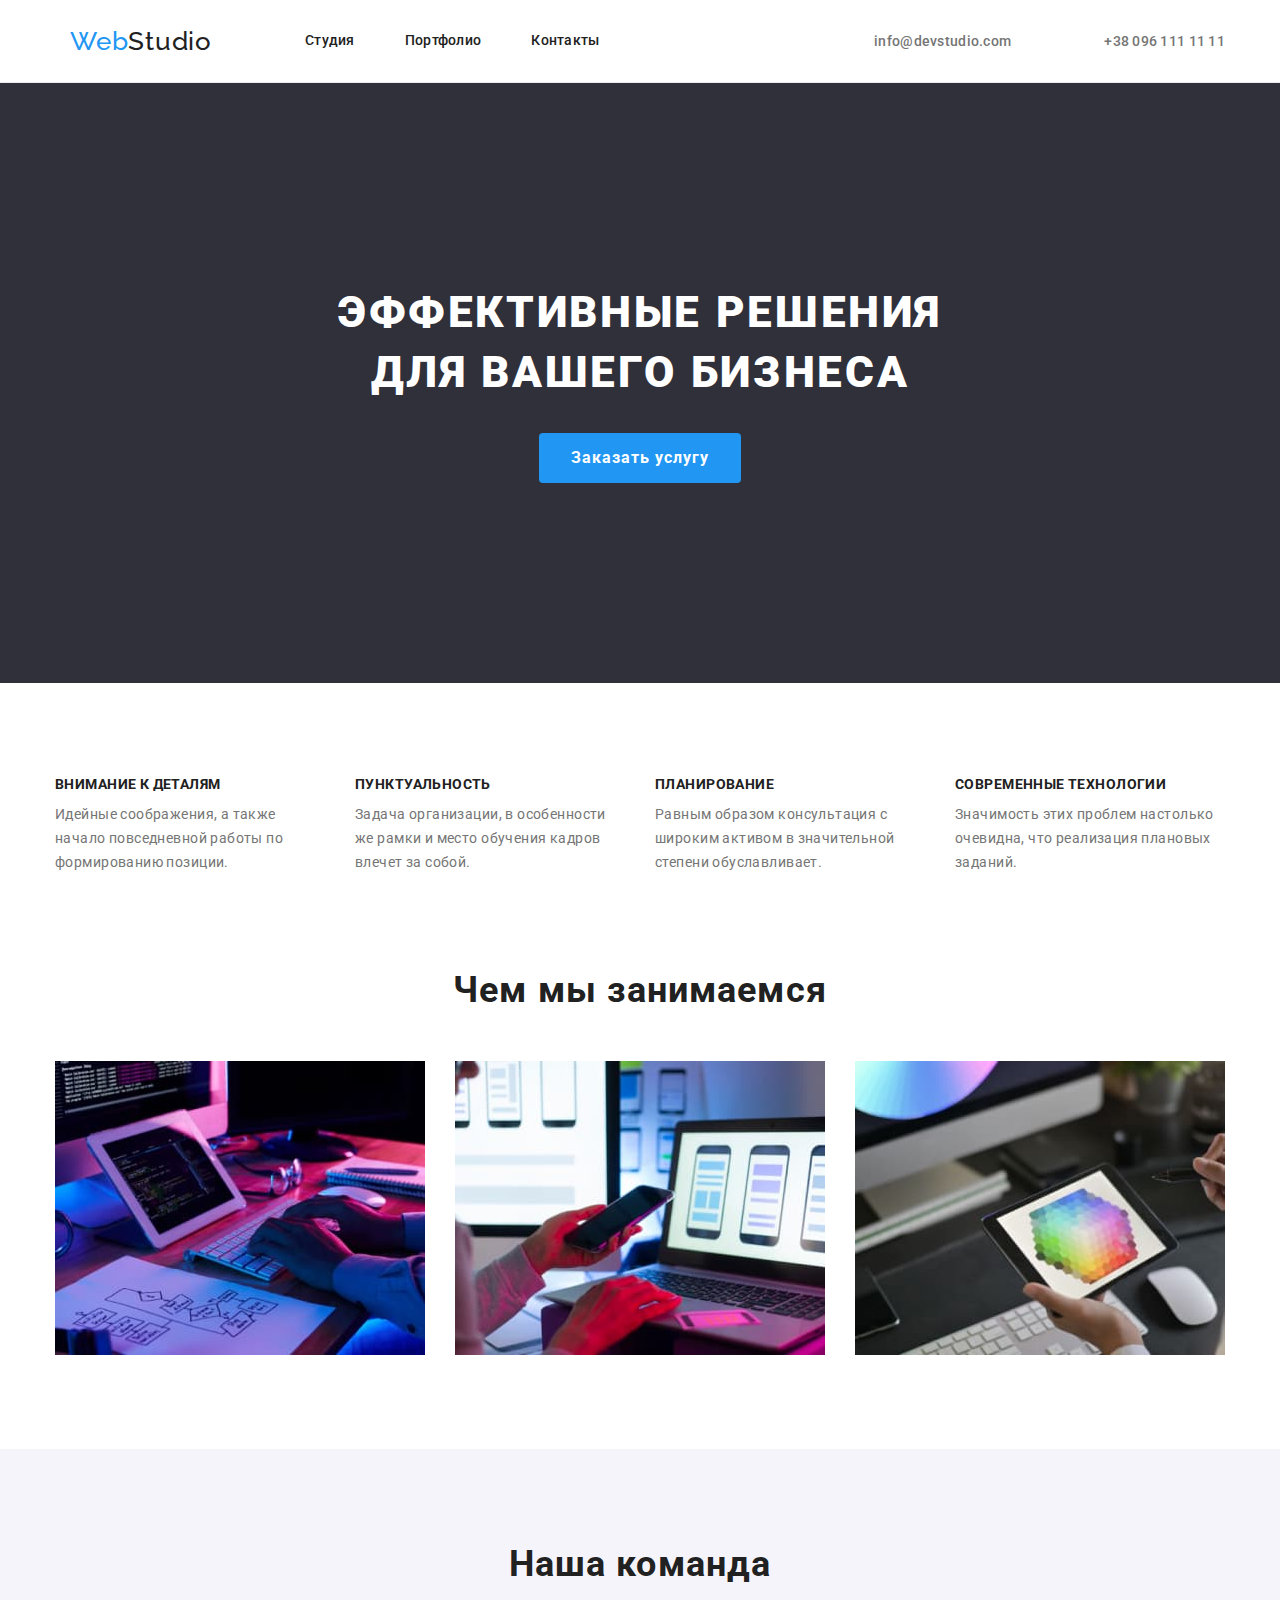
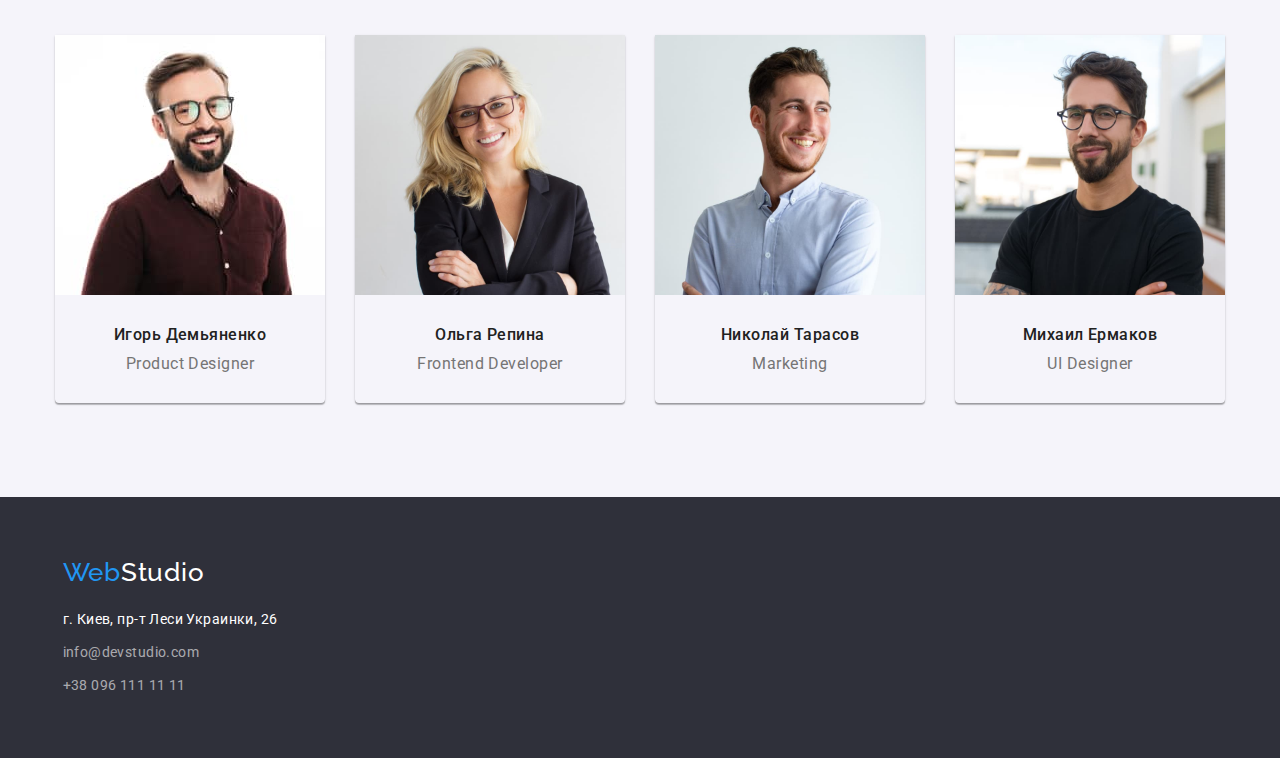
==== index.html @ b4b1a108 "Update index.html" ====
<!DOCTYPE html>
<html lang="ru">
  <head>
    <meta charset="UTF-8" />
    <meta http-equiv="X-UA-Compatible" content="IE=edge" />
    <meta name="viewport" content="width=device-width, initial-scale=1.0" />

    <link rel="preconnect" href="https://fonts.googleapis.com" />
    <link rel="preconnect" href="https://fonts.gstatic.com" crossorigin />
    
    <link rel="stylesheet" href="https://cdnjs.cloudflare.com/ajax/libs/modern-normalize/1.1.0/modern-normalize.min.css">
    
    <link
      href="https://fonts.googleapis.com/css2?family=Raleway:wght@700&family=Roboto:wght@400;500;700;900&display=swap"
      rel="stylesheet"
    />

    <link rel="stylesheet" href="./css/styles.css" />
    <title>Document</title>
  </head>
  <body class="body-frame">
    <!-- Site header -->
    <header class="header">
    <div class="container main-nav">     
      <nav class="nav-header">
        <a href="./index.html" lang="en" class="web-studio">
          <span class="web">Web<span class="studio">Studio</span> </span>
        </a>
        <ul class="site-nav list">
          <li class="item">
            <a href="./index.html" class="link"> Студия</a>
          </li>
          <li class="item">
            <a href="./portfolio.html" class="link">Портфолио</a>
          </li>
          <li class="item">
            <a href="./index.html" class="link">Контакты</a>
          </li>
        </ul>
      </nav>   
      <ul class="contact-nav list">
        <li class="item"><a href="mailto:info@devstudio.com" class="mail">info@devstudio.com</a></li>
        <li class="item"><a href="tel:+380961111111" class="phone">+38 096 111 11 11</a></li>
      </ul>
      </div>
    </header>
    <!-- Hero -->
    <main>
        <section class="predecisions">
      <div class="container decisions">
        <h1 class="main-section">Эффективные решения для вашего бизнеса</h1>
        <button type="button" class="button-background">Заказать услугу</button>
      </div>
      </section>
      
      <section class="section">
        <!--Спрятать "наши преимущества" в финальной версии-->
      <div class="container advantages">
        <h2 hidden class="section-title">Наши преимущества</h2>
        <ul class="advantages-list list">
          <li class="item">
            <h3 class="advantages-title">Внимание к деталям</h3>
            <p class="paragraph">
              Идейные соображения, а также начало повседневной работы по
              формированию позиции.
            </p>
          </li>
          <li class="item">
            <h3 class="advantages-title">Пунктуальность</h3>
            <p class="paragraph">
              Задача организации, в особенности же рамки и место обучения кадров
              влечет за собой.
            </p class="paragraph">
          </li>
          <li class="item">
            <h3 class="advantages-title">Планирование</h3>
            <p class="paragraph">
              Равным образом консультация с широким активом в значительной
              степени обуславливает.
            </p>
          </li>
          <li class="item">
            <h3 class="advantages-title">Современные технологии</h3>
            <p class="paragraph">
              Значимость этих проблем настолько очевидна, что реализация
              плановых заданий.
            </p>
          </li>
        </ul>
        </div>
      </section>
      
      <!-- What we do -->
      <section class="section what-we-do">
      <div class="container">
        <h2 class="section-title">Чем мы занимаемся</h2>
        <div class="activities-thumb">
        <ul class="activities">
          <li class="item">
            <img 
              src="./images/img_1.jpg"
              alt="Печать на клавиатуре"
              width="370"
              height="294"
            />
          </li>
          <li class="item">
            <img
              src="./images/img_2.jpg"
              alt="Ноутбук с телефоном"
              width="370"
              height="294"
            />
          </li>
          <li class="item">
            <img
              src="./images/img_3.jpg"
              alt="Палитра цветов на планшете"
              width="370"
              height="294"
            />
          </li>
        </ul>
        </div>
      </div>
      </section>

      <!-- Our team -->
      <section class="section teams">
      <div class="container">
        <h2 class="section-title">Наша команда</h2>
        <ul class="employee-card list">
          <li class="item">
            <img class="item-image"
              src="./images/team_photo/img.jpg"
              alt="Игорь Демьяненко"
              width="270"
              height="260"
            />
            <div class="card-bottom">
            <h3 class="employee-name">Игорь Демьяненко</h3>
            <p lang="en" class="paragraph-employee">Product Designer</p>
          </div>
          </li>
          <li class="item">
            <img class="item-image"
              src="./images/team_photo/img(1).jpg"
              alt="Ольга Репина"
              width="270"
              height="260"
            />
            <div class="card-bottom">
            <h3 class="employee-name">Ольга Репина</h3>
            <p lang="en" class="paragraph-employee">Frontend Developer</p>
          </div>
          </li>
          <li class="item">
            <img class="item-image"
              src="./images/team_photo/img(2).jpg"
              alt="Николай Тарасов"
              width="270"
              height="260"
            />
            <div class="card-bottom">
            <h3 class="employee-name">Николай Тарасов</h3>
            <p lang="en" class="paragraph-employee">Marketing</p>
          </div>
          </li>
          <li class="item">
            <img class="item-image"
              src="./images/team_photo/img(3).jpg"
              alt="Михаил Ермаков"
              width="270"
              height="260"
            />
            <div class="card-bottom">
            <h3 class="employee-name">Михаил Ермаков</h3>
            <p lang="en" class="paragraph-employee">UI Designer</p>
          </div>
          </li>
        </ul>
      </div>
      </section>
    </main>

    <!-- Footer, address -->
    <footer class="footer">
      <div class="container">
      <a href="./index.html" lang="en" class="web-studio">
          <span class="web">Web</span><span class="studio-bl">Studio</span> </span>
        </a>
      <address class="address">
        <ul class="footer-main list">
          <li class="address-city">г. Киев, пр-т Леси Украинки, 26</li>
          <li class="address-city">
            <a href="mailto:info@devstudio.com" class="contact-data" >info@devstudio.com </a>
          </li>
          <li class="address-city"><a href="tel:+380961111111" class="contact-data tel">+38 096 111 11 11 </a></li>
        </ul>
      </address>
      </div>
    </footer>
  </body>
</html>
---- css/styles.css ----
/* html box */
html {
  box-sizing: border-box;
}
*,
*::before,
*::after {
  box-sizing: inherit;
}

/* header */

:root {
  --main-text-color: #212121;
  --additional-text-color: #757575;
  --accent-color: #2196f3;
  --accent-color-two: #ffffff;
  --main-font: 'Roboto', sans-serif;
  --main-font-weight: 900;
  --additional-font-weight: 400;
  --font-weight-employee-name: 500;
  --font-weight-advantages: 700;
  --additional-font: 'Raleway', sans-serif;
  --font-style: 'Normal';
  --accent-backgroung: #2f303a;
  --accent-button-backgroung: #f5f4fa;
  --studio-style-color: rgba(255, 255, 255, 0.6);
  --button-background-color-hover: #188ce8;
  --cards-gap: 30px;
}

/* images */

img {
  display: block;
  max-width: 100%;
}

/* header container */

.container {
  margin-top: 0;
  margin-bottom: 0;
  margin-left: auto;
  margin-right: auto;
  /* outline: 1px solid tomato; */

  width: 1200px;
}

.main-nav {
  display: flex;
}

.web-studio {
  margin-left: 0;
  margin-right: 0;

  padding-left: 15px;
}

.nav-header {
  display: flex;
  align-items: center;
  padding-left: 15px;
}

.site-nav {
  display: flex;
  padding-left: 0;
  margin-left: 93px;
}

.site-nav .link {
  padding-top: 32px;
  padding-bottom: 32px;
}

.site-nav .item + .item {
  margin-left: 50px;
}

.contact-nav {
  display: flex;
  flex-direction: row;
  margin-left: auto;
  padding-left: 0;
  padding-right: 15px;
}

.contact-nav .item:nth-child(2) {
  margin-right: 0;
  margin-left: 93px;
}

.contact-nav .item {
  padding-top: 32px;
  padding-bottom: 32px;
}

.mail,
.phone {
  padding-top: 32px;
  padding-bottom: 32px;
}

.site-nav {
  margin-top: 0;
  margin-bottom: 0;
}

.contact-nav {
  margin-top: 0;
  margin-bottom: 0px;
}

/* header */
.header {
  background-color: var(--accent-color-two);
  border-bottom: 1px solid #ececec;
}

/* main container */

.decisions {
  text-align: center;
}

body {
  background-color: var(--accent-color-two);
  color: var(--main-text-color);
  font-family: var(--main-font);
  text-decoration: none;
}

.list {
  list-style: none;
  margin-bottom: 0;
  margin-top: 0;
}

.site-nav .link,
.web,
.studio,
.web-studio {
  display: inline-block;
  margin-bottom: 0;

  list-style: none;
  color: var(--main-text-color);
  text-decoration: none;
  font-weight: var(--font-weight-employee-name);
}

.web {
  color: var(--accent-color);
  font-family: var(--additional-font);
}

.studio-bl {
  color: var(--accent-color-two);
  font-family: var(--additional-font);
}

.web,
.studio-bl {
  font-size: 26px;
  line-height: 1.19;
  letter-spacing: 0.03em;
}

.site-nav .link:hover,
.site-nav .link:focus,
.mail:hover,
.mail:focus,
.phone:hover,
.phone:focus {
  color: var(--accent-color);
}

.site-nav .link,
.site-nav .link:hover,
.site-nav .link:focus {
  font-size: 14px;
  line-height: 1.14;
  letter-spacing: 0.02em;
}

.mail,
.phone {
  color: var(--additional-text-color);
  font-weight: var(--font-weight-employee-name);
  font-size: 14px;
  line-height: 1.14;
  letter-spacing: 0.02em;
}

/* hero */
/* section one */

.section {
  padding-top: 94px;
  padding-bottom: 94px;
}

.predecisions {
  background-color: var(--accent-backgroung);
  padding-top: 200px;
  padding-bottom: 200px;
}

.main-section {
  color: var(--accent-color-two);
  font-weight: var(--main-font-weight);
  font-size: 44px;
  line-height: 1.36;
  letter-spacing: 0.06em;
  text-transform: uppercase;

  display: block;
  width: 696px;
  margin-top: 0;
  margin-bottom: 30px;
  margin-left: auto;
  margin-right: auto;

  text-align: center;
}

/* advantages container */

.advantages-list {
  display: flex;
  flex-wrap: wrap;
  padding-left: 15px;
  padding-right: 15px;
  margin-left: calc(-1 * var(--cards-gap));
  margin-top: calc(-1 * var(--cards-gap));
}

.advantages-list .item {
  margin-right: 0;
  margin-left: var(--cards-gap);
  margin-top: var(--cards-gap);
  margin-bottom: 0;
  padding: 0;

  flex-basis: calc(100% / 4 - var(--cards-gap));
}

.advantages-list .item:last-child {
  margin-right: 0;
}

/* what we do */

.what-we-do {
  padding-top: 0;
}

.activities-thumb {
  margin-left: auto;
  margin-right: auto;

  padding-left: 15px;
  padding-right: 15px;
}

.activities {
  display: flex;
  flex-wrap: wrap;
  margin: 0;
  margin-top: calc(-1 * var(--cards-gap));
  margin-left: calc(-1 * var(--cards-gap));
  padding: 0;

  list-style: none;
}

.activities .item {
  margin: 0;
  margin-left: var(--cards-gap);
  margin-top: var(--cards-gap);

  padding: 0;

  flex-basis: calc(100% / 3 - 30px);
}

/* our team */

.card-bottom {
  padding-top: 30px;
  padding-bottom: 30px;
  justify-content: center;
}

.employee-name,
.paragraph-employee {
  color: var(--main-text-color);
  font-weight: var(--font-weight-employee-name);
  font-size: 16px;
  line-height: 1.19;
  letter-spacing: 0.03em;

  margin-top: 0;
  margin-bottom: 10px;

  text-align: center;
}
.paragraph-employee {
  color: var(--additional-text-color);
  font-weight: var(--additional-font-weight);
  margin-bottom: 0;
}

.employee-card .item {
  margin-left: var(--cards-gap);
  margin-top: var(--cards-gap);
  border-color: var(--main-text-color);
  box-shadow: 0px 1px 3px rgba(0, 0, 0, 0.12), 0px 1px 1px rgba(0, 0, 0, 0.14),
    0px 2px 1px rgba(0, 0, 0, 0.2);
  border-radius: 0px 0px 4px 4px;

  flex-basis: calc(100% / 3 - 30px);
}

.employee-card {
  padding-left: 15px;
  padding-right: 15px;
  display: flex;
  margin-top: calc(-1 * var(--cards-gap));
  margin-left: calc(-1 * var(--cards-gap));
}

/* footer main-page */

.footer {
  background-color: var(--accent-backgroung);
  font-style: var(--font-style);
  padding-top: 60px;
  padding-bottom: 60px;
  padding-left: 15px;
  margin: 0;
  /* min-width: 1200px; */
}

.footer a.web-studio {
  margin-right: 0;
  margin-bottom: 20px;
  display: inline-block;
}

.footer-main {
  padding-left: 0;
}

/* portfolio */

.filter {
  margin-bottom: 50px;
  padding-left: 0;
  display: flex;
  justify-content: center;
}

.filter button {
  padding-top: 6px;
  padding-left: 22px;
  padding-bottom: 6px;
  padding-right: 22px;
}

.filter .item + .item {
  margin-left: 8px;
}

.filter-cards {
  margin: 0;
  padding-left: 15px;
  padding-right: 15px;

  margin-top: calc(-1 * var(--cards-gap));
  margin-left: calc(-1 * var(--cards-gap));

  display: flex;
  flex-wrap: wrap;
}

.filter-cards .item {
  flex-basis: calc(100% / 3 - 30px);
  margin-left: var(--cards-gap);
  margin-top: var(--cards-gap);
}

.button-background {
  color: var(--accent-color-two);
  background-color: var(--accent-color);
  font-family: var(--main-font);
  font-weight: var(--font-weight-advantages);
  font-size: 16px;
  line-height: 1.88;
  letter-spacing: 0.06em;

  border: 0;
  border-radius: 4px;
  padding: 10px 32px;

  display: inline-block;
}

.button-background:hover,
.button-background:focus {
  color: var(--accent-color-two);
  background-color: var(--button-background-color-hover);
}

.button-background-port {
  color: var(--main-text-color);
  background-color: var(--accent-button-backgroung);
  font-family: var(--main-font);
  font-weight: var(--font-weight-employee-name);
  font-size: 16px;
  line-height: 1.63;
  letter-spacing: 0.03em;

  border-radius: 4px;
  border: transparent;
}

.button-background-port:hover,
.button-background-port:focus {
  color: var(--accent-color-two);
  background-color: var(--accent-color);
  font-family: var(--main-font);
  font-size: 16px;
  line-height: 1.63;
  letter-spacing: 0.03em;

  box-shadow: 0px 3px 1px rgba(0, 0, 0, 0.1), 0px 1px 2px rgba(0, 0, 0, 0.08),
    0px 2px 2px rgba(0, 0, 0, 0.12);
}

button {
  cursor: pointer;
}

.advantages-title {
  font-weight: var(--font-weight-advantages);
  font-size: 14px;
  line-height: 1.14;
  letter-spacing: 0.03em;
  text-transform: uppercase;

  margin-top: 0;
  margin-bottom: 10px;
  /* margin-left: 24px; */
}

.item-bottom-port {
  padding: 20px 24px;
  border: 1px solid #eeeeee;
  border-top: none;
}

.paragraph {
  color: var(--additional-text-color);
  font-weight: var(--additional-font-weight);
  font-size: 14px;
  line-height: 1.71;
  letter-spacing: 0.03em;

  margin-top: 0;
  margin-right: auto;
  margin-bottom: 0;
}
.section-title {
  font-size: 36px;
  line-height: 1.17;
  letter-spacing: 0.03em;

  margin-top: 0;
  margin-bottom: 50px;

  text-align: center;
}

.paragraph-name {
  color: var(--main-text-color);
  font-weight: var(--font-weight-advantages);
  font-size: 18px;
  line-height: 2;
  letter-spacing: 0.06em;
  margin-top: 0;
}

.portfolio .paragraph {
  font-weight: var(--additional-font-weight);
  font-size: 16px;
  line-height: 1.88;
  letter-spacing: 0.03em;
}
.teams {
  background-color: var(--accent-button-backgroung);
}

.address-city {
  color: var(--accent-color-two);
  font-size: 14px;
  line-height: 1.71;
  letter-spacing: 0.03em;

  margin-bottom: 9px;
}

.list .address-city:last-child {
  margin-bottom: 0;
}

.address {
  font-style: var(--font-style);
  font-size: 14px;
  line-height: 1.71;
  letter-spacing: 0.03em;

  padding-left: 15px;
}

a:link {
  text-decoration: none;
  font-style: var(--font-style);
}
a:link:hover,
a:link:focus {
  color: var(--accent-color);
}
.contact-data {
  color: var(--studio-style-color);
  font: var(--main-font);
  font-style: var(--font-style);

  display: inline-block;
}
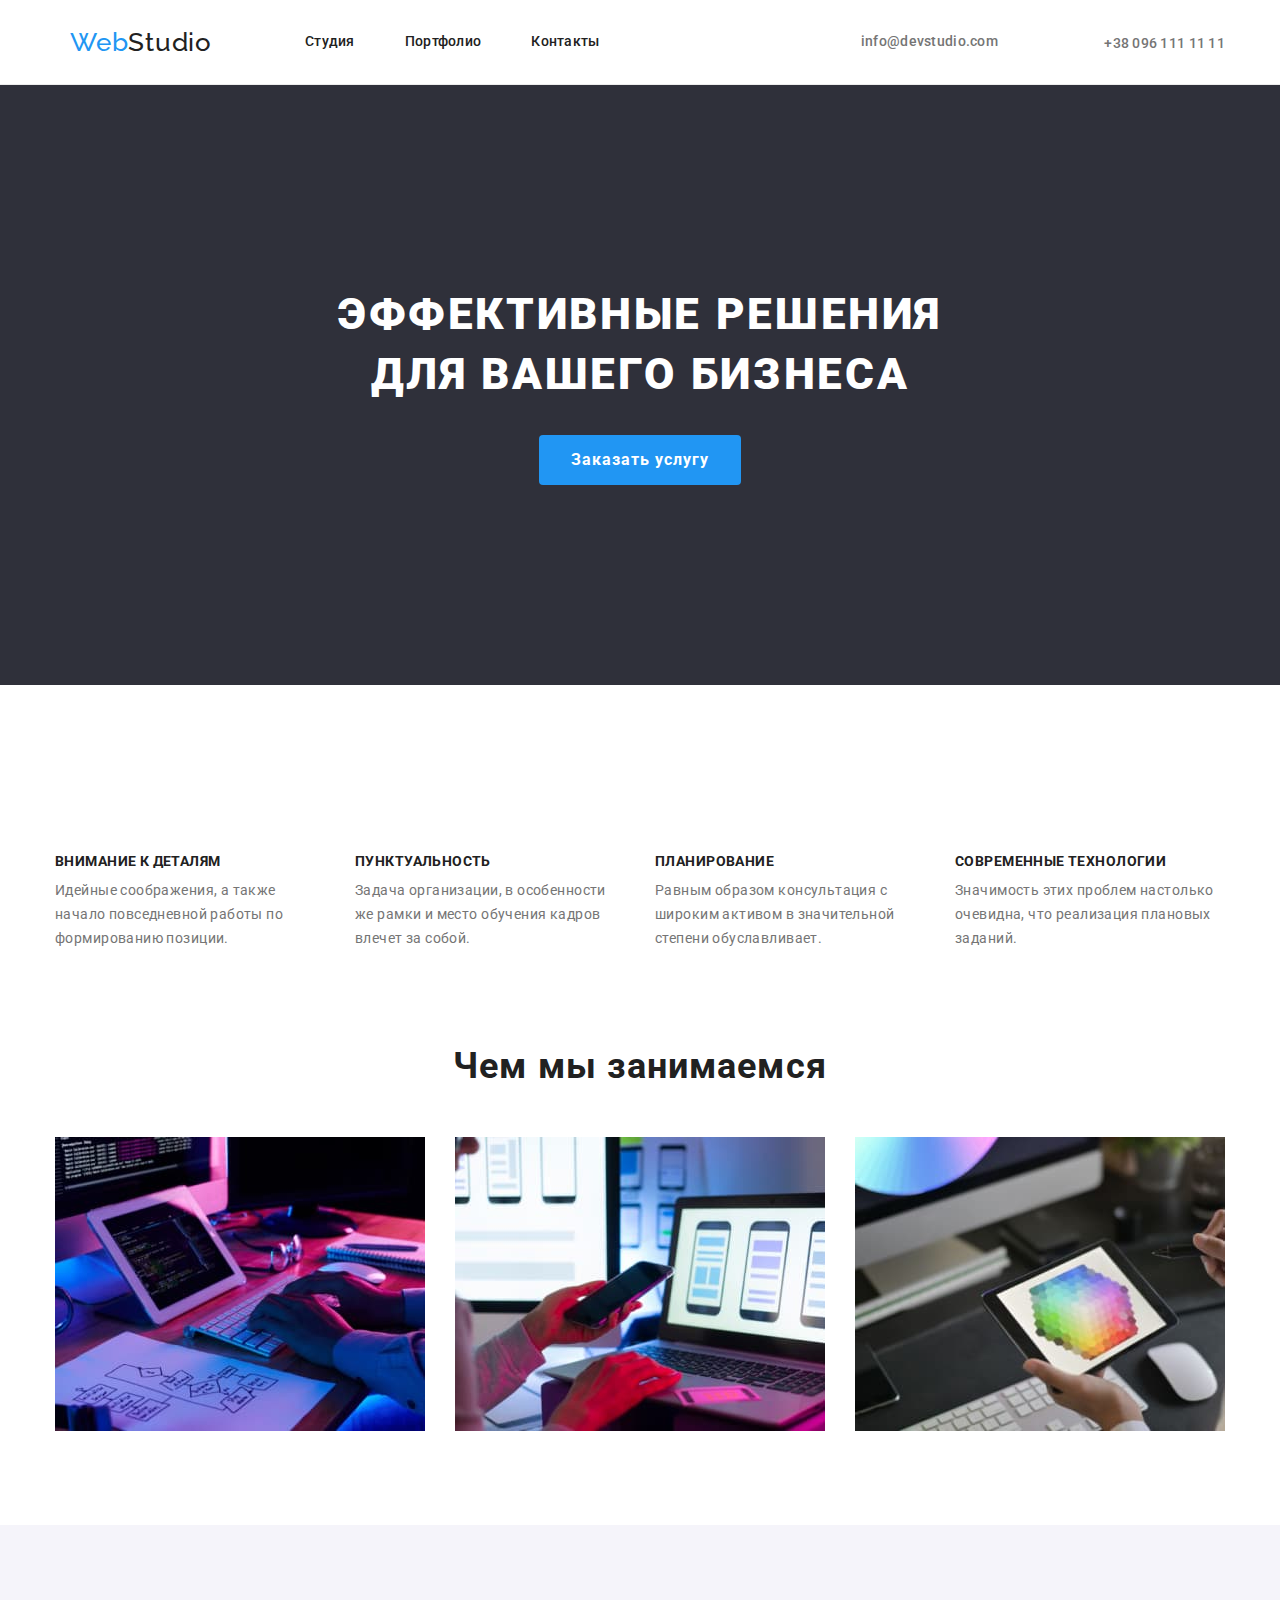
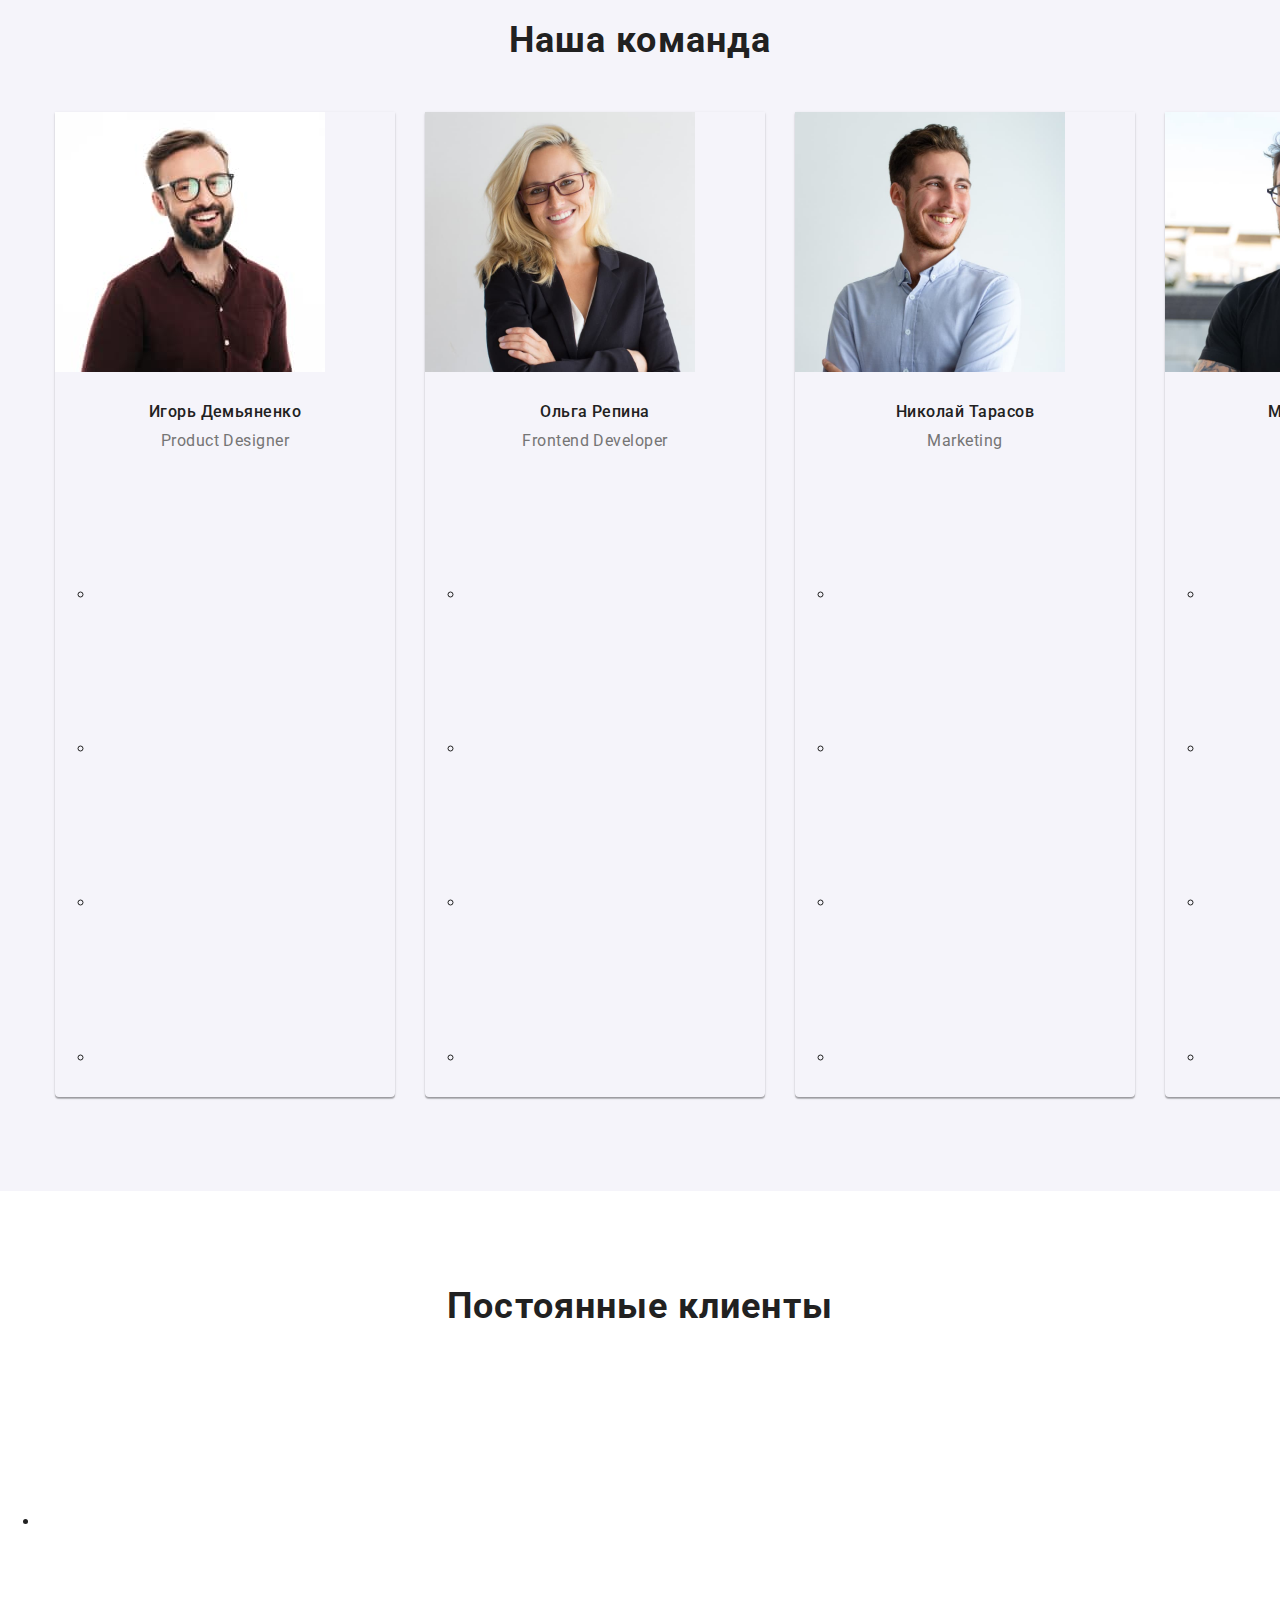
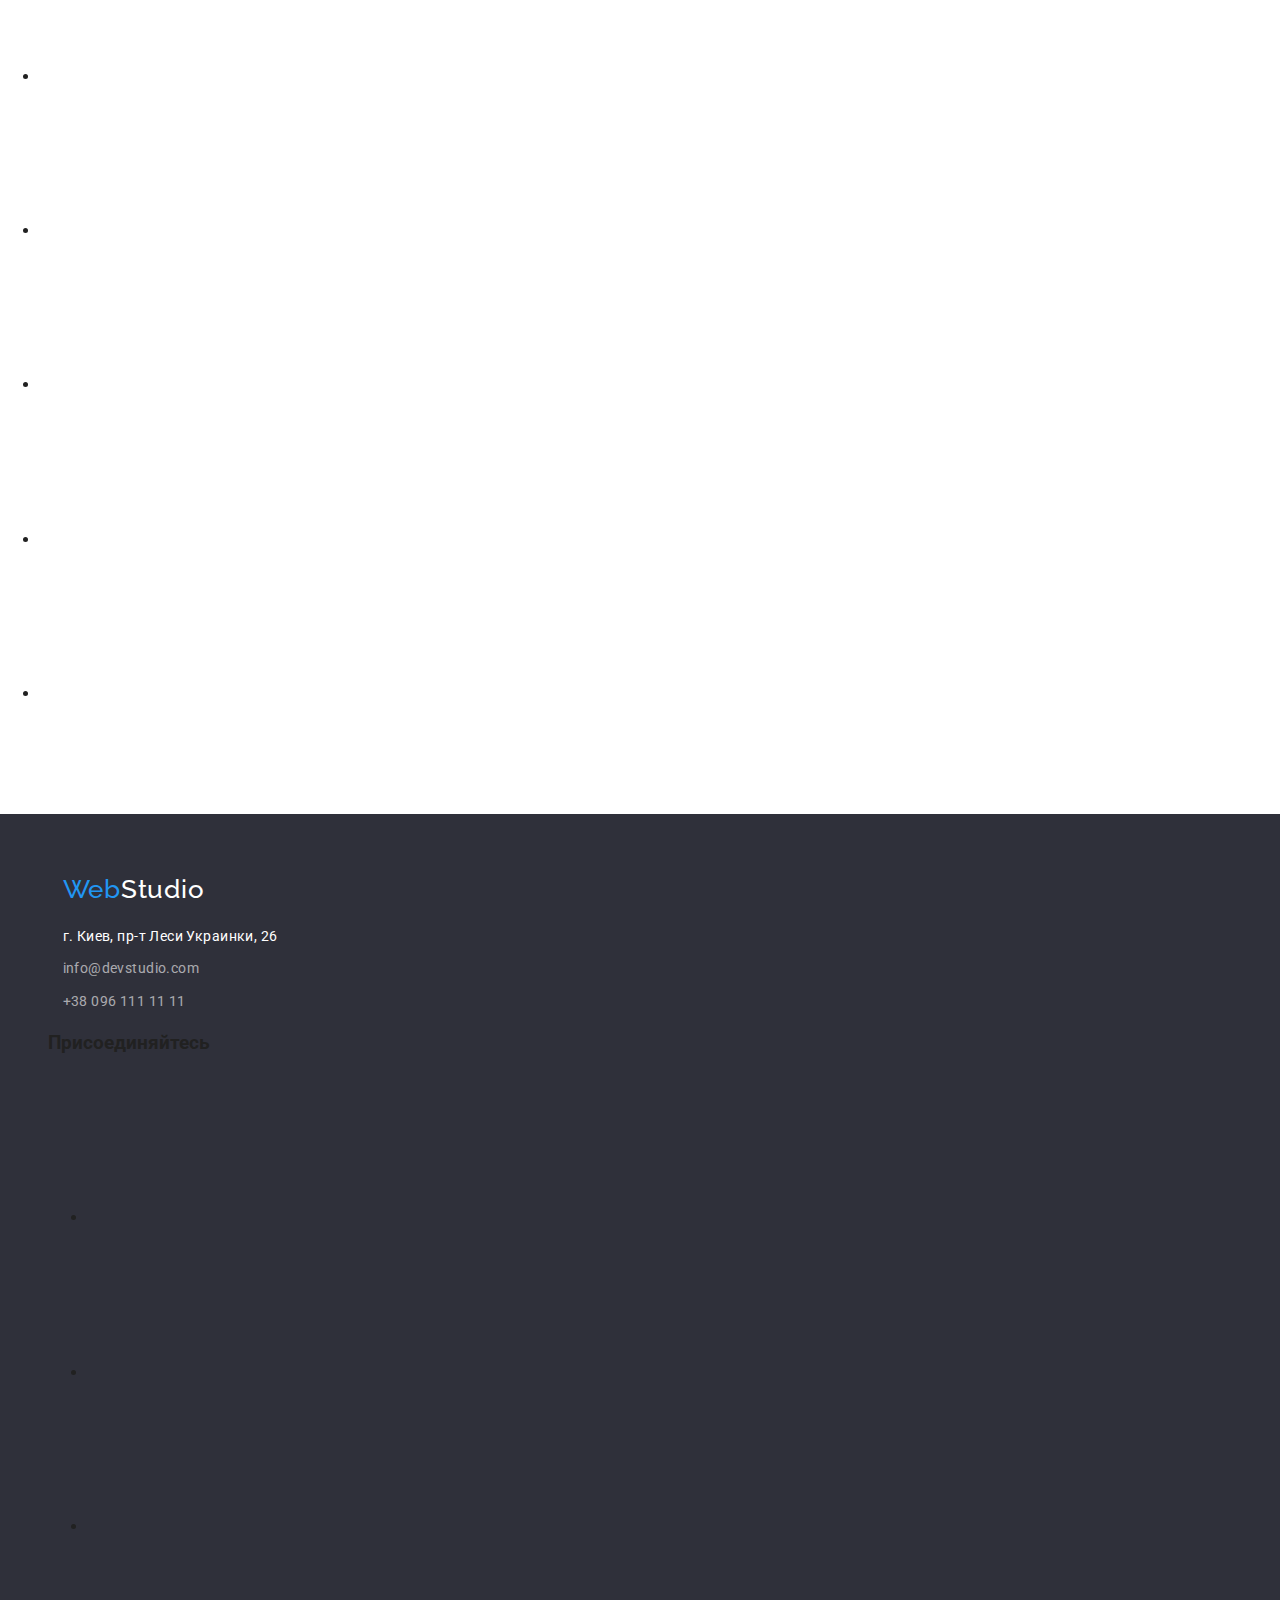
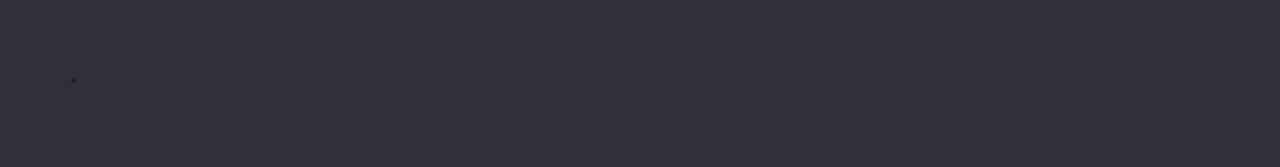
==== commit 399b67d6: "Update index.html" ====
--- a/index.html
+++ b/index.html
@@ -1,204 +1,620 @@
 <!DOCTYPE html>
 <html lang="ru">
-  <head>
-    <meta charset="UTF-8" />
-    <meta http-equiv="X-UA-Compatible" content="IE=edge" />
-    <meta name="viewport" content="width=device-width, initial-scale=1.0" />
-
-    <link rel="preconnect" href="https://fonts.googleapis.com" />
-    <link rel="preconnect" href="https://fonts.gstatic.com" crossorigin />
-    
-    <link rel="stylesheet" href="https://cdnjs.cloudflare.com/ajax/libs/modern-normalize/1.1.0/modern-normalize.min.css">
-    
-    <link
-      href="https://fonts.googleapis.com/css2?family=Raleway:wght@700&family=Roboto:wght@400;500;700;900&display=swap"
-      rel="stylesheet"
-    />
-
-    <link rel="stylesheet" href="./css/styles.css" />
-    <title>Document</title>
-  </head>
-  <body class="body-frame">
-    <!-- Site header -->
-    <header class="header">
-    <div class="container main-nav">     
-      <nav class="nav-header">
-        <a href="./index.html" lang="en" class="web-studio">
-          <span class="web">Web<span class="studio">Studio</span> </span>
-        </a>
-        <ul class="site-nav list">
-          <li class="item">
-            <a href="./index.html" class="link"> Студия</a>
-          </li>
-          <li class="item">
-            <a href="./portfolio.html" class="link">Портфолио</a>
-          </li>
-          <li class="item">
-            <a href="./index.html" class="link">Контакты</a>
-          </li>
-        </ul>
-      </nav>   
-      <ul class="contact-nav list">
-        <li class="item"><a href="mailto:info@devstudio.com" class="mail">info@devstudio.com</a></li>
-        <li class="item"><a href="tel:+380961111111" class="phone">+38 096 111 11 11</a></li>
-      </ul>
-      </div>
-    </header>
-    <!-- Hero -->
-    <main>
-        <section class="predecisions">
-      <div class="container decisions">
-        <h1 class="main-section">Эффективные решения для вашего бизнеса</h1>
-        <button type="button" class="button-background">Заказать услугу</button>
-      </div>
-      </section>
-      
-      <section class="section">
-        <!--Спрятать "наши преимущества" в финальной версии-->
-      <div class="container advantages">
-        <h2 hidden class="section-title">Наши преимущества</h2>
-        <ul class="advantages-list list">
-          <li class="item">
-            <h3 class="advantages-title">Внимание к деталям</h3>
-            <p class="paragraph">
-              Идейные соображения, а также начало повседневной работы по
-              формированию позиции.
-            </p>
-          </li>
-          <li class="item">
-            <h3 class="advantages-title">Пунктуальность</h3>
-            <p class="paragraph">
-              Задача организации, в особенности же рамки и место обучения кадров
-              влечет за собой.
-            </p class="paragraph">
-          </li>
-          <li class="item">
-            <h3 class="advantages-title">Планирование</h3>
-            <p class="paragraph">
-              Равным образом консультация с широким активом в значительной
-              степени обуславливает.
-            </p>
-          </li>
-          <li class="item">
-            <h3 class="advantages-title">Современные технологии</h3>
-            <p class="paragraph">
-              Значимость этих проблем настолько очевидна, что реализация
-              плановых заданий.
-            </p>
-          </li>
-        </ul>
-        </div>
-      </section>
-      
-      <!-- What we do -->
-      <section class="section what-we-do">
-      <div class="container">
-        <h2 class="section-title">Чем мы занимаемся</h2>
-        <div class="activities-thumb">
-        <ul class="activities">
-          <li class="item">
-            <img 
-              src="./images/img_1.jpg"
-              alt="Печать на клавиатуре"
-              width="370"
-              height="294"
-            />
-          </li>
-          <li class="item">
-            <img
-              src="./images/img_2.jpg"
-              alt="Ноутбук с телефоном"
-              width="370"
-              height="294"
-            />
-          </li>
-          <li class="item">
-            <img
-              src="./images/img_3.jpg"
-              alt="Палитра цветов на планшете"
-              width="370"
-              height="294"
-            />
-          </li>
-        </ul>
-        </div>
-      </div>
-      </section>
-
-      <!-- Our team -->
-      <section class="section teams">
-      <div class="container">
-        <h2 class="section-title">Наша команда</h2>
-        <ul class="employee-card list">
-          <li class="item">
-            <img class="item-image"
-              src="./images/team_photo/img.jpg"
-              alt="Игорь Демьяненко"
-              width="270"
-              height="260"
-            />
-            <div class="card-bottom">
-            <h3 class="employee-name">Игорь Демьяненко</h3>
-            <p lang="en" class="paragraph-employee">Product Designer</p>
-          </div>
-          </li>
-          <li class="item">
-            <img class="item-image"
-              src="./images/team_photo/img(1).jpg"
-              alt="Ольга Репина"
-              width="270"
-              height="260"
-            />
-            <div class="card-bottom">
-            <h3 class="employee-name">Ольга Репина</h3>
-            <p lang="en" class="paragraph-employee">Frontend Developer</p>
-          </div>
-          </li>
-          <li class="item">
-            <img class="item-image"
-              src="./images/team_photo/img(2).jpg"
-              alt="Николай Тарасов"
-              width="270"
-              height="260"
-            />
-            <div class="card-bottom">
-            <h3 class="employee-name">Николай Тарасов</h3>
-            <p lang="en" class="paragraph-employee">Marketing</p>
-          </div>
-          </li>
-          <li class="item">
-            <img class="item-image"
-              src="./images/team_photo/img(3).jpg"
-              alt="Михаил Ермаков"
-              width="270"
-              height="260"
-            />
-            <div class="card-bottom">
-            <h3 class="employee-name">Михаил Ермаков</h3>
-            <p lang="en" class="paragraph-employee">UI Designer</p>
-          </div>
-          </li>
-        </ul>
-      </div>
-      </section>
-    </main>
-
-    <!-- Footer, address -->
-    <footer class="footer">
-      <div class="container">
-      <a href="./index.html" lang="en" class="web-studio">
-          <span class="web">Web</span><span class="studio-bl">Studio</span> </span>
-        </a>
-      <address class="address">
-        <ul class="footer-main list">
-          <li class="address-city">г. Киев, пр-т Леси Украинки, 26</li>
-          <li class="address-city">
-            <a href="mailto:info@devstudio.com" class="contact-data" >info@devstudio.com </a>
-          </li>
-          <li class="address-city"><a href="tel:+380961111111" class="contact-data tel">+38 096 111 11 11 </a></li>
-        </ul>
-      </address>
-      </div>
-    </footer>
-  </body>
-</html>+	<head>
+		<meta charset="UTF-8" />
+		<meta http-equiv="X-UA-Compatible" content="IE=edge" />
+		<meta name="viewport" content="width=device-width, initial-scale=1.0" />
+
+		<link rel="preconnect" href="https://fonts.googleapis.com" />
+		<link rel="preconnect" href="https://fonts.gstatic.com" crossorigin />
+
+		<link
+			rel="stylesheet"
+			href="https://cdnjs.cloudflare.com/ajax/libs/modern-normalize/1.1.0/modern-normalize.min.css"
+		/>
+
+		<link
+			href="https://fonts.googleapis.com/css2?family=Raleway:wght@700&family=Roboto:wght@400;500;700;900&display=swap"
+			rel="stylesheet"
+		/>
+
+		<link rel="stylesheet" href="./css/styles.css" />
+		<title>Document</title>
+	</head>
+	<body class="body-frame">
+		<!-- Site header -->
+		<header class="header">
+			<div class="container main-nav">
+				<nav class="nav-header">
+					<a href="./index.html" lang="en" class="web-studio">
+						<span class="web">Web<span class="studio">Studio</span> </span>
+					</a>
+					<ul class="site-nav list">
+						<li class="item">
+							<a href="./index.html" class="link"> Студия</a>
+						</li>
+						<li class="item">
+							<a href="./portfolio.html" class="link">Портфолио</a>
+						</li>
+						<li class="item">
+							<a href="./index.html" class="link">Контакты</a>
+						</li>
+					</ul>
+				</nav>
+				<ul class="contact-nav list">
+					<li class="item">
+						<a href="mailto:info@devstudio.com" class="mail">
+							<svg class="icon-footer" width="16" height="12">
+								<use href="./images/symbol-defs-use.svg#icon-envelope"></use>
+							</svg>
+							info@devstudio.com</a
+						>
+					</li>
+					<li class="item">
+						<a href="tel:+380961111111" class="phone">
+							<svg class="icon-footer" width="10" height="16">
+								<use href="./images/symbol-defs-use.svg#icon-smartphone"></use>
+							</svg>
+							+38 096 111 11 11</a
+						>
+					</li>
+				</ul>
+			</div>
+		</header>
+		<!-- Hero -->
+		<main>
+			<section class="predecisions">
+				<div class="container decisions">
+					<h1 class="main-section">Эффективные решения для вашего бизнеса</h1>
+					<button type="button" class="button-background">
+						Заказать услугу
+					</button>
+				</div>
+			</section>
+
+			<section class="section">
+				<!--Спрятать "наши преимущества" в финальной версии-->
+				<div class="container advantages">
+					<h2 hidden class="section-title">Наши преимущества</h2>
+					<ul class="advantages-list list">
+						<li class="item">
+							<div class="icon-item">
+								<svg class="" width="70" height="70">
+									<use href="./images/symbol-defs-use.svg#icon-antenna"></use>
+								</svg>
+							</div>
+
+							<h3 class="advantages-title">Внимание к деталям</h3>
+							<p class="paragraph">
+								Идейные соображения, а также начало повседневной работы по
+								формированию позиции.
+							</p>
+						</li>
+						<li class="item">
+							<div class="icon-item">
+								<svg class="" width="70" height="70">
+									<use href="./images/symbol-defs-use.svg#icon-clock"></use>
+								</svg>
+							</div>
+							<h3 class="advantages-title">Пунктуальность</h3>
+							<p class="paragraph">
+								Задача организации, в особенности же рамки и место обучения
+								кадров влечет за собой.
+							</p>
+						</li>
+						<li class="item">
+							<div class="icon-item">
+								<svg class="" width="70" height="70">
+									<use href="./images/symbol-defs-use.svg#icon-diagram"></use>
+								</svg>
+							</div>
+							<h3 class="advantages-title">Планирование</h3>
+							<p class="paragraph">
+								Равным образом консультация с широким активом в значительной
+								степени обуславливает.
+							</p>
+						</li>
+						<li class="item">
+							<div class="icon-item">
+								<svg class="" width="70" height="70">
+									<use href="./images/symbol-defs-use.svg#icon-astronaut"></use>
+								</svg>
+							</div>
+							<h3 class="advantages-title">Современные технологии</h3>
+							<p class="paragraph">
+								Значимость этих проблем настолько очевидна, что реализация
+								плановых заданий.
+							</p>
+						</li>
+					</ul>
+				</div>
+			</section>
+
+			<!-- What we do -->
+			<section class="section what-we-do">
+				<div class="container">
+					<h2 class="section-title">Чем мы занимаемся</h2>
+					<div class="activities-thumb">
+						<ul class="activities">
+							<li class="item">
+								<img
+									src="./images/img_1.jpg"
+									alt="Печать на клавиатуре"
+									width="370"
+									height="294"
+								/>
+							</li>
+							<li class="item">
+								<img
+									src="./images/img_2.jpg"
+									alt="Ноутбук с телефоном"
+									width="370"
+									height="294"
+								/>
+							</li>
+							<li class="item">
+								<img
+									src="./images/img_3.jpg"
+									alt="Палитра цветов на планшете"
+									width="370"
+									height="294"
+								/>
+							</li>
+						</ul>
+					</div>
+				</div>
+			</section>
+
+			<!-- Our team -->
+			<section class="section teams">
+				<div class="container">
+					<h2 class="section-title">Наша команда</h2>
+					<ul class="employee-card list">
+						<li class="item">
+							<img
+								class="item-image"
+								src="./images/team_photo/img.jpg"
+								alt="Игорь Демьяненко"
+								width="270"
+								height="260"
+							/>
+							<div class="card-bottom">
+								<h3 class="employee-name">Игорь Демьяненко</h3>
+								<p lang="en" class="paragraph-employee">Product Designer</p>
+								<ul class="icon-list">
+									<li class="icon-general">
+										<a
+											class="social-link"
+											href=""
+											target="_blank"
+											rel="nofollow noreferrer noopener"
+										>
+											<svg class="icon-icon">
+												<use
+													href="./images/symbol-defs-use.svg#icon-instagram"
+												></use>
+											</svg>
+										</a>
+									</li>
+									<li class="icon-general">
+										<a
+											class="social-link"
+											href=""
+											target="_blank"
+											rel="nofollow noreferrer noopener"
+										>
+											<svg class="icon-icon">
+												<use
+													href="./images/symbol-defs-use.svg#icon-twitter"
+												></use>
+											</svg>
+										</a>
+									</li>
+									<li class="icon-general">
+										<a
+											class="social-link"
+											href=""
+											target="_blank"
+											rel="nofollow noreferrer noopener"
+										>
+											<svg class="icon-icon">
+												<use
+													href="./images/symbol-defs-use.svg#icon-facebook"
+												></use>
+											</svg>
+										</a>
+									</li>
+									<li class="icon-general">
+										<a
+											class="social-link"
+											href=""
+											target="_blank"
+											rel="nofollow noreferrer noopener"
+										>
+											<svg class="icon-icon">
+												<use
+													href="./images/symbol-defs-use.svg#icon-linkedin"
+												></use>
+											</svg>
+										</a>
+									</li>
+								</ul>
+							</div>
+						</li>
+						<li class="item">
+							<img
+								class="item-image"
+								src="./images/team_photo/img(1).jpg"
+								alt="Ольга Репина"
+								width="270"
+								height="260"
+							/>
+							<div class="card-bottom">
+								<h3 class="employee-name">Ольга Репина</h3>
+								<p lang="en" class="paragraph-employee">Frontend Developer</p>
+								<ul class="icon-list">
+									<li class="icon-general">
+										<a
+											class="social-link"
+											href=""
+											target="_blank"
+											rel="nofollow noreferrer noopener"
+										>
+											<svg class="icon-icon">
+												<use
+													href="./images/symbol-defs-use.svg#icon-instagram"
+												></use>
+											</svg>
+										</a>
+									</li>
+									<li class="icon-general">
+										<a
+											class="social-link"
+											href=""
+											target="_blank"
+											rel="nofollow noreferrer noopener"
+										>
+											<svg class="icon-icon">
+												<use
+													href="./images/symbol-defs-use.svg#icon-twitter"
+												></use>
+											</svg>
+										</a>
+									</li>
+									<li class="icon-general">
+										<a
+											class="social-link"
+											href=""
+											target="_blank"
+											rel="nofollow noreferrer noopener"
+										>
+											<svg class="icon-icon">
+												<use
+													href="./images/symbol-defs-use.svg#icon-facebook"
+												></use>
+											</svg>
+										</a>
+									</li>
+									<li class="icon-general">
+										<a
+											class="social-link"
+											href=""
+											target="_blank"
+											rel="nofollow noreferrer noopener"
+										>
+											<svg class="icon-icon">
+												<use
+													href="./images/symbol-defs-use.svg#icon-linkedin"
+												></use>
+											</svg>
+										</a>
+									</li>
+								</ul>
+							</div>
+						</li>
+						<li class="item">
+							<img
+								class="item-image"
+								src="./images/team_photo/img(2).jpg"
+								alt="Николай Тарасов"
+								width="270"
+								height="260"
+							/>
+							<div class="card-bottom">
+								<h3 class="employee-name">Николай Тарасов</h3>
+								<p lang="en" class="paragraph-employee">Marketing</p>
+								<ul class="icon-list">
+									<li class="icon-general">
+										<a
+											class="social-link"
+											href=""
+											target="_blank"
+											rel="nofollow noreferrer noopener"
+										>
+											<svg class="icon-icon">
+												<use
+													href="./images/symbol-defs-use.svg#icon-instagram"
+												></use>
+											</svg>
+										</a>
+									</li>
+									<li class="icon-general">
+										<a
+											class="social-link"
+											href=""
+											target="_blank"
+											rel="nofollow noreferrer noopener"
+										>
+											<svg class="icon-icon">
+												<use
+													href="./images/symbol-defs-use.svg#icon-twitter"
+												></use>
+											</svg>
+										</a>
+									</li>
+									<li class="icon-general">
+										<a
+											class="social-link"
+											href=""
+											target="_blank"
+											rel="nofollow noreferrer noopener"
+										>
+											<svg class="icon-icon">
+												<use
+													href="./images/symbol-defs-use.svg#icon-facebook"
+												></use>
+											</svg>
+										</a>
+									</li>
+									<li class="icon-general">
+										<a
+											class="social-link"
+											href=""
+											target="_blank"
+											rel="nofollow noreferrer noopener"
+										>
+											<svg class="icon-icon">
+												<use
+													href="./images/symbol-defs-use.svg#icon-linkedin"
+												></use>
+											</svg>
+										</a>
+									</li>
+								</ul>
+							</div>
+						</li>
+						<li class="item">
+							<img
+								class="item-image"
+								src="./images/team_photo/img(3).jpg"
+								alt="Михаил Ермаков"
+								width="270"
+								height="260"
+							/>
+							<div class="card-bottom">
+								<h3 class="employee-name">Михаил Ермаков</h3>
+								<p lang="en" class="paragraph-employee">UI Designer</p>
+								<ul class="icon-list">
+									<li class="icon-general">
+										<a
+											class="social-link"
+											href=""
+											target="_blank"
+											rel="nofollow noreferrer noopener"
+										>
+											<svg class="icon-icon">
+												<use
+													href="./images/symbol-defs-use.svg#icon-instagram"
+												></use>
+											</svg>
+										</a>
+									</li>
+									<li class="icon-general">
+										<a
+											class="social-link"
+											href=""
+											target="_blank"
+											rel="nofollow noreferrer noopener"
+										>
+											<svg class="icon-icon">
+												<use
+													href="./images/symbol-defs-use.svg#icon-twitter"
+												></use>
+											</svg>
+										</a>
+									</li>
+									<li class="icon-general">
+										<a
+											class="social-link"
+											href=""
+											target="_blank"
+											rel="nofollow noreferrer noopener"
+										>
+											<svg class="icon-icon">
+												<use
+													href="./images/symbol-defs-use.svg#icon-facebook"
+												></use>
+											</svg>
+										</a>
+									</li>
+									<li class="icon-general">
+										<a
+											class="social-link"
+											href=""
+											target="_blank"
+											rel="nofollow noreferrer noopener"
+										>
+											<svg class="icon-icon">
+												<use
+													href="./images/symbol-defs-use.svg#icon-linkedin"
+												></use>
+											</svg>
+										</a>
+									</li>
+								</ul>
+							</div>
+						</li>
+					</ul>
+				</div>
+			</section>
+
+			<!-- Our clients -->
+			<section class="section">
+				<h2 class="section-title">Постоянные клиенты</h2>
+				<ul class="clients-list">
+					<li class="clients-general">
+						<a
+							class="clients-item"
+							href=""
+							target="_blank"
+							rel="nofollow noreferrer noopener"
+						>
+							<svg class="clients-icon">
+								<use href="./images/symbol-defs-use.svg#icon-Logocomp1"></use>
+							</svg>
+						</a>
+					</li>
+					<li class="clients-general">
+						<a
+							class="clients-item"
+							href=""
+							target="_blank"
+							rel="nofollow noreferrer noopener"
+						>
+							<svg class="clients-icon">
+								<use href="./images/symbol-defs-use.svg#icon-Logocomp2"></use>
+							</svg>
+						</a>
+					</li>
+					<li class="clients-general">
+						<a
+							class="clients-item"
+							href=""
+							target="_blank"
+							rel="nofollow noreferrer noopener"
+						>
+							<svg class="clients-icon">
+								<use href="./images/symbol-defs-use.svg#icon-Logocomp3"></use>
+							</svg>
+						</a>
+					</li>
+					<li class="clients-general">
+						<a
+							class="clients-item"
+							href=""
+							target="_blank"
+							rel="nofollow noreferrer noopener"
+						>
+							<svg class="clients-icon">
+								<use href="./images/symbol-defs-use.svg#icon-Logocomp4"></use>
+							</svg>
+						</a>
+					</li>
+					<li class="clients-general">
+						<a
+							class="clients-item"
+							href=""
+							target="_blank"
+							rel="nofollow noreferrer noopener"
+						>
+							<svg class="clients-icon">
+								<use href="./images/symbol-defs-use.svg#icon-Logocomp5"></use>
+							</svg>
+						</a>
+					</li>
+					<li class="clients-general">
+						<a
+							class="clients-item"
+							href=""
+							target="_blank"
+							rel="nofollow noreferrer noopener"
+						>
+							<svg class="clients-icon">
+								<use href="./images/symbol-defs-use.svg#icon-Logocomp6"></use>
+							</svg>
+						</a>
+					</li>
+				</ul>
+			</section>
+		</main>
+
+		<!-- Footer, address -->
+		<footer class="footer">
+			<div class="container positioning">
+				<div class="footer-left-info">
+					<a href="./index.html" lang="en" class="web-studio">
+						<span class="web">Web</span><span class="studio-bl">Studio</span>
+					</a>
+					<address class="address">
+						<ul class="footer-main list">
+							<li class="address-city">г. Киев, пр-т Леси Украинки, 26</li>
+							<li class="address-city">
+								<a href="mailto:info@devstudio.com" class="contact-data"
+									>info@devstudio.com
+								</a>
+							</li>
+							<li class="address-city">
+								<a href="tel:+380961111111" class="contact-data tel"
+									>+38 096 111 11 11
+								</a>
+							</li>
+						</ul>
+					</address>
+				</div>
+				<div class="footer-center-info">
+					<h3 class="footer-invitation">Присоединяйтесь</h3>
+					<ul class="icon-list">
+						<li class="icon-general">
+							<a
+								class="social-link"
+								href=""
+								target="_blank"
+								rel="nofollow noreferrer noopener"
+							>
+								<svg class="icon-icon">
+									<use href="./images/symbol-defs-use.svg#icon-instagram"></use>
+								</svg>
+							</a>
+						</li>
+						<li class="icon-general">
+							<a
+								class="social-link"
+								href=""
+								target="_blank"
+								rel="nofollow noreferrer noopener"
+							>
+								<svg class="icon-icon">
+									<use href="./images/symbol-defs-use.svg#icon-twitter"></use>
+								</svg>
+							</a>
+						</li>
+						<li class="icon-general">
+							<a
+								class="social-link"
+								href=""
+								target="_blank"
+								rel="nofollow noreferrer noopener"
+							>
+								<svg class="icon-icon">
+									<use href="./images/symbol-defs-use.svg#icon-facebook"></use>
+								</svg>
+							</a>
+						</li>
+						<li class="icon-general">
+							<a
+								class="social-link"
+								href=""
+								target="_blank"
+								rel="nofollow noreferrer noopener"
+							>
+								<svg class="icon-icon">
+									<use href="./images/symbol-defs-use.svg#icon-linkedin"></use>
+								</svg>
+							</a>
+						</li>
+					</ul>
+				</div>
+			</div>
+		</footer>
+	</body>
+</html>
--- a/css/styles.css
+++ b/css/styles.css
@@ -1,172 +1,172 @@
 /* html box */
 html {
-  box-sizing: border-box;
+	box-sizing: border-box;
 }
 *,
 *::before,
 *::after {
-  box-sizing: inherit;
+	box-sizing: inherit;
 }
 
 /* header */
 
 :root {
-  --main-text-color: #212121;
-  --additional-text-color: #757575;
-  --accent-color: #2196f3;
-  --accent-color-two: #ffffff;
-  --main-font: 'Roboto', sans-serif;
-  --main-font-weight: 900;
-  --additional-font-weight: 400;
-  --font-weight-employee-name: 500;
-  --font-weight-advantages: 700;
-  --additional-font: 'Raleway', sans-serif;
-  --font-style: 'Normal';
-  --accent-backgroung: #2f303a;
-  --accent-button-backgroung: #f5f4fa;
-  --studio-style-color: rgba(255, 255, 255, 0.6);
-  --button-background-color-hover: #188ce8;
-  --cards-gap: 30px;
+	--main-text-color: #212121;
+	--additional-text-color: #757575;
+	--accent-color: #2196f3;
+	--accent-color-two: #ffffff;
+	--main-font: "Roboto", sans-serif;
+	--main-font-weight: 900;
+	--additional-font-weight: 400;
+	--font-weight-employee-name: 500;
+	--font-weight-advantages: 700;
+	--additional-font: "Raleway", sans-serif;
+	--font-style: "Normal";
+	--accent-backgroung: #2f303a;
+	--accent-button-backgroung: #f5f4fa;
+	--studio-style-color: rgba(255, 255, 255, 0.6);
+	--button-background-color-hover: #188ce8;
+	--cards-gap: 30px;
 }
 
 /* images */
 
 img {
-  display: block;
-  max-width: 100%;
+	display: block;
+	max-width: 100%;
 }
 
 /* header container */
 
 .container {
-  margin-top: 0;
-  margin-bottom: 0;
-  margin-left: auto;
-  margin-right: auto;
-  /* outline: 1px solid tomato; */
-
-  width: 1200px;
+	margin-top: 0;
+	margin-bottom: 0;
+	margin-left: auto;
+	margin-right: auto;
+	/* outline: 1px solid tomato; */
+
+	width: 1200px;
 }
 
 .main-nav {
-  display: flex;
+	display: flex;
 }
 
 .web-studio {
-  margin-left: 0;
-  margin-right: 0;
-
-  padding-left: 15px;
+	margin-left: 0;
+	margin-right: 0;
+
+	padding-left: 15px;
 }
 
 .nav-header {
-  display: flex;
-  align-items: center;
-  padding-left: 15px;
+	display: flex;
+	align-items: center;
+	padding-left: 15px;
 }
 
 .site-nav {
-  display: flex;
-  padding-left: 0;
-  margin-left: 93px;
+	display: flex;
+	padding-left: 0;
+	margin-left: 93px;
 }
 
 .site-nav .link {
-  padding-top: 32px;
-  padding-bottom: 32px;
+	padding-top: 32px;
+	padding-bottom: 32px;
 }
 
 .site-nav .item + .item {
-  margin-left: 50px;
+	margin-left: 50px;
 }
 
 .contact-nav {
-  display: flex;
-  flex-direction: row;
-  margin-left: auto;
-  padding-left: 0;
-  padding-right: 15px;
+	display: flex;
+	flex-direction: row;
+	margin-left: auto;
+	padding-left: 0;
+	padding-right: 15px;
 }
 
 .contact-nav .item:nth-child(2) {
-  margin-right: 0;
-  margin-left: 93px;
+	margin-right: 0;
+	margin-left: 93px;
 }
 
 .contact-nav .item {
-  padding-top: 32px;
-  padding-bottom: 32px;
+	padding-top: 32px;
+	padding-bottom: 32px;
 }
 
 .mail,
 .phone {
-  padding-top: 32px;
-  padding-bottom: 32px;
+	padding-top: 32px;
+	padding-bottom: 32px;
 }
 
 .site-nav {
-  margin-top: 0;
-  margin-bottom: 0;
+	margin-top: 0;
+	margin-bottom: 0;
 }
 
 .contact-nav {
-  margin-top: 0;
-  margin-bottom: 0px;
+	margin-top: 0;
+	margin-bottom: 0px;
 }
 
 /* header */
 .header {
-  background-color: var(--accent-color-two);
-  border-bottom: 1px solid #ececec;
+	background-color: var(--accent-color-two);
+	border-bottom: 1px solid #ececec;
 }
 
 /* main container */
 
 .decisions {
-  text-align: center;
+	text-align: center;
 }
 
 body {
-  background-color: var(--accent-color-two);
-  color: var(--main-text-color);
-  font-family: var(--main-font);
-  text-decoration: none;
+	background-color: var(--accent-color-two);
+	color: var(--main-text-color);
+	font-family: var(--main-font);
+	text-decoration: none;
 }
 
 .list {
-  list-style: none;
-  margin-bottom: 0;
-  margin-top: 0;
+	list-style: none;
+	margin-bottom: 0;
+	margin-top: 0;
 }
 
 .site-nav .link,
 .web,
 .studio,
 .web-studio {
-  display: inline-block;
-  margin-bottom: 0;
-
-  list-style: none;
-  color: var(--main-text-color);
-  text-decoration: none;
-  font-weight: var(--font-weight-employee-name);
+	display: inline-block;
+	margin-bottom: 0;
+
+	list-style: none;
+	color: var(--main-text-color);
+	text-decoration: none;
+	font-weight: var(--font-weight-employee-name);
 }
 
 .web {
-  color: var(--accent-color);
-  font-family: var(--additional-font);
+	color: var(--accent-color);
+	font-family: var(--additional-font);
 }
 
 .studio-bl {
-  color: var(--accent-color-two);
-  font-family: var(--additional-font);
+	color: var(--accent-color-two);
+	font-family: var(--additional-font);
 }
 
 .web,
 .studio-bl {
-  font-size: 26px;
-  line-height: 1.19;
-  letter-spacing: 0.03em;
+	font-size: 26px;
+	line-height: 1.19;
+	letter-spacing: 0.03em;
 }
 
 .site-nav .link:hover,
@@ -175,369 +175,370 @@
 .mail:focus,
 .phone:hover,
 .phone:focus {
-  color: var(--accent-color);
+	color: var(--accent-color);
 }
 
 .site-nav .link,
 .site-nav .link:hover,
 .site-nav .link:focus {
-  font-size: 14px;
-  line-height: 1.14;
-  letter-spacing: 0.02em;
+	font-size: 14px;
+	line-height: 1.14;
+	letter-spacing: 0.02em;
 }
 
 .mail,
 .phone {
-  color: var(--additional-text-color);
-  font-weight: var(--font-weight-employee-name);
-  font-size: 14px;
-  line-height: 1.14;
-  letter-spacing: 0.02em;
+	color: var(--additional-text-color);
+	font-weight: var(--font-weight-employee-name);
+	font-size: 14px;
+	line-height: 1.14;
+	letter-spacing: 0.02em;
 }
 
 /* hero */
 /* section one */
 
 .section {
-  padding-top: 94px;
-  padding-bottom: 94px;
+	padding-top: 94px;
+	padding-bottom: 94px;
 }
 
 .predecisions {
-  background-color: var(--accent-backgroung);
-  padding-top: 200px;
-  padding-bottom: 200px;
+	background-color: var(--accent-backgroung);
+	padding-top: 200px;
+	padding-bottom: 200px;
 }
 
 .main-section {
-  color: var(--accent-color-two);
-  font-weight: var(--main-font-weight);
-  font-size: 44px;
-  line-height: 1.36;
-  letter-spacing: 0.06em;
-  text-transform: uppercase;
-
-  display: block;
-  width: 696px;
-  margin-top: 0;
-  margin-bottom: 30px;
-  margin-left: auto;
-  margin-right: auto;
-
-  text-align: center;
+	color: var(--accent-color-two);
+	font-weight: var(--main-font-weight);
+	font-size: 44px;
+	line-height: 1.36;
+	letter-spacing: 0.06em;
+	text-transform: uppercase;
+
+	display: block;
+	width: 696px;
+	margin-top: 0;
+	margin-bottom: 30px;
+	margin-left: auto;
+	margin-right: auto;
+
+	text-align: center;
 }
 
 /* advantages container */
 
 .advantages-list {
-  display: flex;
-  flex-wrap: wrap;
-  padding-left: 15px;
-  padding-right: 15px;
-  margin-left: calc(-1 * var(--cards-gap));
-  margin-top: calc(-1 * var(--cards-gap));
+	display: flex;
+	flex-wrap: wrap;
+	padding-left: 15px;
+	padding-right: 15px;
+	margin-left: calc(-1 * var(--cards-gap));
+	margin-top: calc(-1 * var(--cards-gap));
 }
 
 .advantages-list .item {
-  margin-right: 0;
-  margin-left: var(--cards-gap);
-  margin-top: var(--cards-gap);
-  margin-bottom: 0;
-  padding: 0;
-
-  flex-basis: calc(100% / 4 - var(--cards-gap));
+	margin-right: 0;
+	margin-left: var(--cards-gap);
+	margin-top: var(--cards-gap);
+	margin-bottom: 0;
+	padding: 0;
+
+	flex-basis: calc(100% / 4 - var(--cards-gap));
 }
 
 .advantages-list .item:last-child {
-  margin-right: 0;
+	margin-right: 0;
 }
 
 /* what we do */
 
 .what-we-do {
-  padding-top: 0;
+	padding-top: 0;
 }
 
 .activities-thumb {
-  margin-left: auto;
-  margin-right: auto;
-
-  padding-left: 15px;
-  padding-right: 15px;
+	margin-left: auto;
+	margin-right: auto;
+
+	padding-left: 15px;
+	padding-right: 15px;
 }
 
 .activities {
-  display: flex;
-  flex-wrap: wrap;
-  margin: 0;
-  margin-top: calc(-1 * var(--cards-gap));
-  margin-left: calc(-1 * var(--cards-gap));
-  padding: 0;
-
-  list-style: none;
+	display: flex;
+	flex-wrap: wrap;
+	margin: 0;
+	margin-top: calc(-1 * var(--cards-gap));
+	margin-left: calc(-1 * var(--cards-gap));
+	padding: 0;
+
+	list-style: none;
 }
 
 .activities .item {
-  margin: 0;
-  margin-left: var(--cards-gap);
-  margin-top: var(--cards-gap);
-
-  padding: 0;
-
-  flex-basis: calc(100% / 3 - 30px);
+	margin: 0;
+	margin-left: var(--cards-gap);
+	margin-top: var(--cards-gap);
+
+	padding: 0;
+
+	flex-basis: calc(100% / 3 - 30px);
 }
 
 /* our team */
 
 .card-bottom {
-  padding-top: 30px;
-  padding-bottom: 30px;
-  justify-content: center;
+	padding-top: 30px;
+	padding-bottom: 30px;
+	justify-content: center;
 }
 
 .employee-name,
 .paragraph-employee {
-  color: var(--main-text-color);
-  font-weight: var(--font-weight-employee-name);
-  font-size: 16px;
-  line-height: 1.19;
-  letter-spacing: 0.03em;
-
-  margin-top: 0;
-  margin-bottom: 10px;
-
-  text-align: center;
+	color: var(--main-text-color);
+	font-weight: var(--font-weight-employee-name);
+	font-size: 16px;
+	line-height: 1.19;
+	letter-spacing: 0.03em;
+
+	margin-top: 0;
+	margin-bottom: 10px;
+
+	text-align: center;
 }
 .paragraph-employee {
-  color: var(--additional-text-color);
-  font-weight: var(--additional-font-weight);
-  margin-bottom: 0;
+	color: var(--additional-text-color);
+	font-weight: var(--additional-font-weight);
+	margin-bottom: 0;
 }
 
 .employee-card .item {
-  margin-left: var(--cards-gap);
-  margin-top: var(--cards-gap);
-  border-color: var(--main-text-color);
-  box-shadow: 0px 1px 3px rgba(0, 0, 0, 0.12), 0px 1px 1px rgba(0, 0, 0, 0.14),
-    0px 2px 1px rgba(0, 0, 0, 0.2);
-  border-radius: 0px 0px 4px 4px;
-
-  flex-basis: calc(100% / 3 - 30px);
+	margin-left: var(--cards-gap);
+	margin-top: var(--cards-gap);
+	border-color: var(--main-text-color);
+	box-shadow: 0px 1px 3px rgba(0, 0, 0, 0.12), 0px 1px 1px rgba(0, 0, 0, 0.14),
+		0px 2px 1px rgba(0, 0, 0, 0.2);
+	border-radius: 0px 0px 4px 4px;
+
+	flex-basis: calc(100% / 3 - 30px);
 }
 
 .employee-card {
-  padding-left: 15px;
-  padding-right: 15px;
-  display: flex;
-  margin-top: calc(-1 * var(--cards-gap));
-  margin-left: calc(-1 * var(--cards-gap));
+	padding-left: 15px;
+	padding-right: 15px;
+	display: flex;
+	margin-top: calc(-1 * var(--cards-gap));
+
+	margin-left: calc(-1 * var(--cards-gap));
 }
 
 /* footer main-page */
 
 .footer {
-  background-color: var(--accent-backgroung);
-  font-style: var(--font-style);
-  padding-top: 60px;
-  padding-bottom: 60px;
-  padding-left: 15px;
-  margin: 0;
-  /* min-width: 1200px; */
+	background-color: var(--accent-backgroung);
+	font-style: var(--font-style);
+	padding-top: 60px;
+	padding-bottom: 60px;
+	padding-left: 15px;
+	margin: 0;
+	/* min-width: 1200px; */
 }
 
 .footer a.web-studio {
-  margin-right: 0;
-  margin-bottom: 20px;
-  display: inline-block;
+	margin-right: 0;
+	margin-bottom: 20px;
+	display: inline-block;
 }
 
 .footer-main {
-  padding-left: 0;
+	padding-left: 0;
 }
 
 /* portfolio */
 
 .filter {
-  margin-bottom: 50px;
-  padding-left: 0;
-  display: flex;
-  justify-content: center;
+	margin-bottom: 50px;
+	padding-left: 0;
+	display: flex;
+	justify-content: center;
 }
 
 .filter button {
-  padding-top: 6px;
-  padding-left: 22px;
-  padding-bottom: 6px;
-  padding-right: 22px;
+	padding-top: 6px;
+	padding-left: 22px;
+	padding-bottom: 6px;
+	padding-right: 22px;
 }
 
 .filter .item + .item {
-  margin-left: 8px;
+	margin-left: 8px;
 }
 
 .filter-cards {
-  margin: 0;
-  padding-left: 15px;
-  padding-right: 15px;
-
-  margin-top: calc(-1 * var(--cards-gap));
-  margin-left: calc(-1 * var(--cards-gap));
-
-  display: flex;
-  flex-wrap: wrap;
+	margin: 0;
+	padding-left: 15px;
+	padding-right: 15px;
+
+	margin-top: calc(-1 * var(--cards-gap));
+	margin-left: calc(-1 * var(--cards-gap));
+
+	display: flex;
+	flex-wrap: wrap;
 }
 
 .filter-cards .item {
-  flex-basis: calc(100% / 3 - 30px);
-  margin-left: var(--cards-gap);
-  margin-top: var(--cards-gap);
+	flex-basis: calc(100% / 3 - 30px);
+	margin-left: var(--cards-gap);
+	margin-top: var(--cards-gap);
 }
 
 .button-background {
-  color: var(--accent-color-two);
-  background-color: var(--accent-color);
-  font-family: var(--main-font);
-  font-weight: var(--font-weight-advantages);
-  font-size: 16px;
-  line-height: 1.88;
-  letter-spacing: 0.06em;
-
-  border: 0;
-  border-radius: 4px;
-  padding: 10px 32px;
-
-  display: inline-block;
+	color: var(--accent-color-two);
+	background-color: var(--accent-color);
+	font-family: var(--main-font);
+	font-weight: var(--font-weight-advantages);
+	font-size: 16px;
+	line-height: 1.88;
+	letter-spacing: 0.06em;
+
+	border: 0;
+	border-radius: 4px;
+	padding: 10px 32px;
+
+	display: inline-block;
 }
 
 .button-background:hover,
 .button-background:focus {
-  color: var(--accent-color-two);
-  background-color: var(--button-background-color-hover);
+	color: var(--accent-color-two);
+	background-color: var(--button-background-color-hover);
 }
 
 .button-background-port {
-  color: var(--main-text-color);
-  background-color: var(--accent-button-backgroung);
-  font-family: var(--main-font);
-  font-weight: var(--font-weight-employee-name);
-  font-size: 16px;
-  line-height: 1.63;
-  letter-spacing: 0.03em;
-
-  border-radius: 4px;
-  border: transparent;
+	color: var(--main-text-color);
+	background-color: var(--accent-button-backgroung);
+	font-family: var(--main-font);
+	font-weight: var(--font-weight-employee-name);
+	font-size: 16px;
+	line-height: 1.63;
+	letter-spacing: 0.03em;
+
+	border-radius: 4px;
+	border: transparent;
 }
 
 .button-background-port:hover,
 .button-background-port:focus {
-  color: var(--accent-color-two);
-  background-color: var(--accent-color);
-  font-family: var(--main-font);
-  font-size: 16px;
-  line-height: 1.63;
-  letter-spacing: 0.03em;
-
-  box-shadow: 0px 3px 1px rgba(0, 0, 0, 0.1), 0px 1px 2px rgba(0, 0, 0, 0.08),
-    0px 2px 2px rgba(0, 0, 0, 0.12);
+	color: var(--accent-color-two);
+	background-color: var(--accent-color);
+	font-family: var(--main-font);
+	font-size: 16px;
+	line-height: 1.63;
+	letter-spacing: 0.03em;
+
+	box-shadow: 0px 3px 1px rgba(0, 0, 0, 0.1), 0px 1px 2px rgba(0, 0, 0, 0.08),
+		0px 2px 2px rgba(0, 0, 0, 0.12);
 }
 
 button {
-  cursor: pointer;
+	cursor: pointer;
 }
 
 .advantages-title {
-  font-weight: var(--font-weight-advantages);
-  font-size: 14px;
-  line-height: 1.14;
-  letter-spacing: 0.03em;
-  text-transform: uppercase;
-
-  margin-top: 0;
-  margin-bottom: 10px;
-  /* margin-left: 24px; */
+	font-weight: var(--font-weight-advantages);
+	font-size: 14px;
+	line-height: 1.14;
+	letter-spacing: 0.03em;
+	text-transform: uppercase;
+
+	margin-top: 0;
+	margin-bottom: 10px;
+	/* margin-left: 24px; */
 }
 
 .item-bottom-port {
-  padding: 20px 24px;
-  border: 1px solid #eeeeee;
-  border-top: none;
+	padding: 20px 24px;
+	border: 1px solid #eeeeee;
+	border-top: none;
 }
 
 .paragraph {
-  color: var(--additional-text-color);
-  font-weight: var(--additional-font-weight);
-  font-size: 14px;
-  line-height: 1.71;
-  letter-spacing: 0.03em;
-
-  margin-top: 0;
-  margin-right: auto;
-  margin-bottom: 0;
+	color: var(--additional-text-color);
+	font-weight: var(--additional-font-weight);
+	font-size: 14px;
+	line-height: 1.71;
+	letter-spacing: 0.03em;
+
+	margin-top: 0;
+	margin-right: auto;
+	margin-bottom: 0;
 }
 .section-title {
-  font-size: 36px;
-  line-height: 1.17;
-  letter-spacing: 0.03em;
-
-  margin-top: 0;
-  margin-bottom: 50px;
-
-  text-align: center;
+	font-size: 36px;
+	line-height: 1.17;
+	letter-spacing: 0.03em;
+
+	margin-top: 0;
+	margin-bottom: 50px;
+
+	text-align: center;
 }
 
 .paragraph-name {
-  color: var(--main-text-color);
-  font-weight: var(--font-weight-advantages);
-  font-size: 18px;
-  line-height: 2;
-  letter-spacing: 0.06em;
-  margin-top: 0;
+	color: var(--main-text-color);
+	font-weight: var(--font-weight-advantages);
+	font-size: 18px;
+	line-height: 2;
+	letter-spacing: 0.06em;
+	margin-top: 0;
 }
 
 .portfolio .paragraph {
-  font-weight: var(--additional-font-weight);
-  font-size: 16px;
-  line-height: 1.88;
-  letter-spacing: 0.03em;
+	font-weight: var(--additional-font-weight);
+	font-size: 16px;
+	line-height: 1.88;
+	letter-spacing: 0.03em;
 }
 .teams {
-  background-color: var(--accent-button-backgroung);
+	background-color: var(--accent-button-backgroung);
 }
 
 .address-city {
-  color: var(--accent-color-two);
-  font-size: 14px;
-  line-height: 1.71;
-  letter-spacing: 0.03em;
-
-  margin-bottom: 9px;
+	color: var(--accent-color-two);
+	font-size: 14px;
+	line-height: 1.71;
+	letter-spacing: 0.03em;
+
+	margin-bottom: 9px;
 }
 
 .list .address-city:last-child {
-  margin-bottom: 0;
+	margin-bottom: 0;
 }
 
 .address {
-  font-style: var(--font-style);
-  font-size: 14px;
-  line-height: 1.71;
-  letter-spacing: 0.03em;
-
-  padding-left: 15px;
+	font-style: var(--font-style);
+	font-size: 14px;
+	line-height: 1.71;
+	letter-spacing: 0.03em;
+
+	padding-left: 15px;
 }
 
 a:link {
-  text-decoration: none;
-  font-style: var(--font-style);
+	text-decoration: none;
+	font-style: var(--font-style);
 }
 a:link:hover,
 a:link:focus {
-  color: var(--accent-color);
+	color: var(--accent-color);
 }
 .contact-data {
-  color: var(--studio-style-color);
-  font: var(--main-font);
-  font-style: var(--font-style);
-
-  display: inline-block;
-}
+	color: var(--studio-style-color);
+	font: var(--main-font);
+	font-style: var(--font-style);
+
+	display: inline-block;
+}
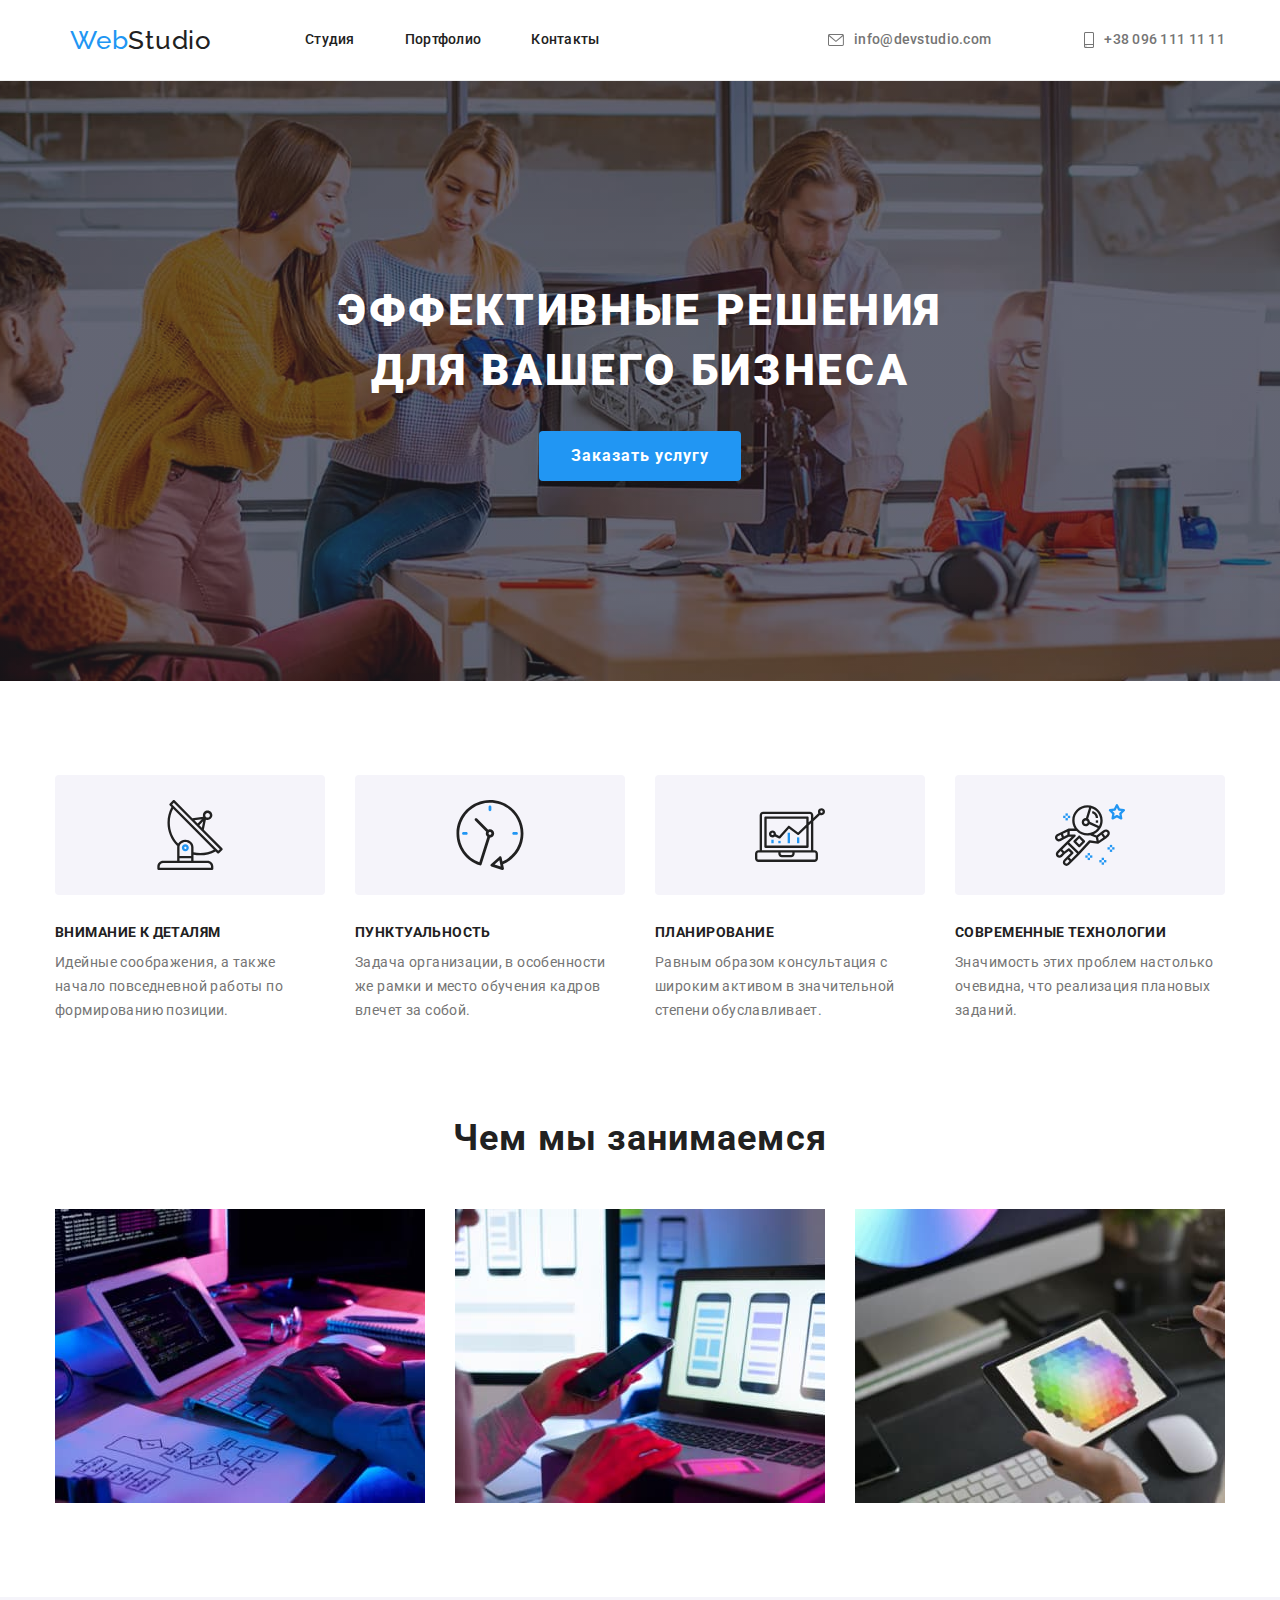
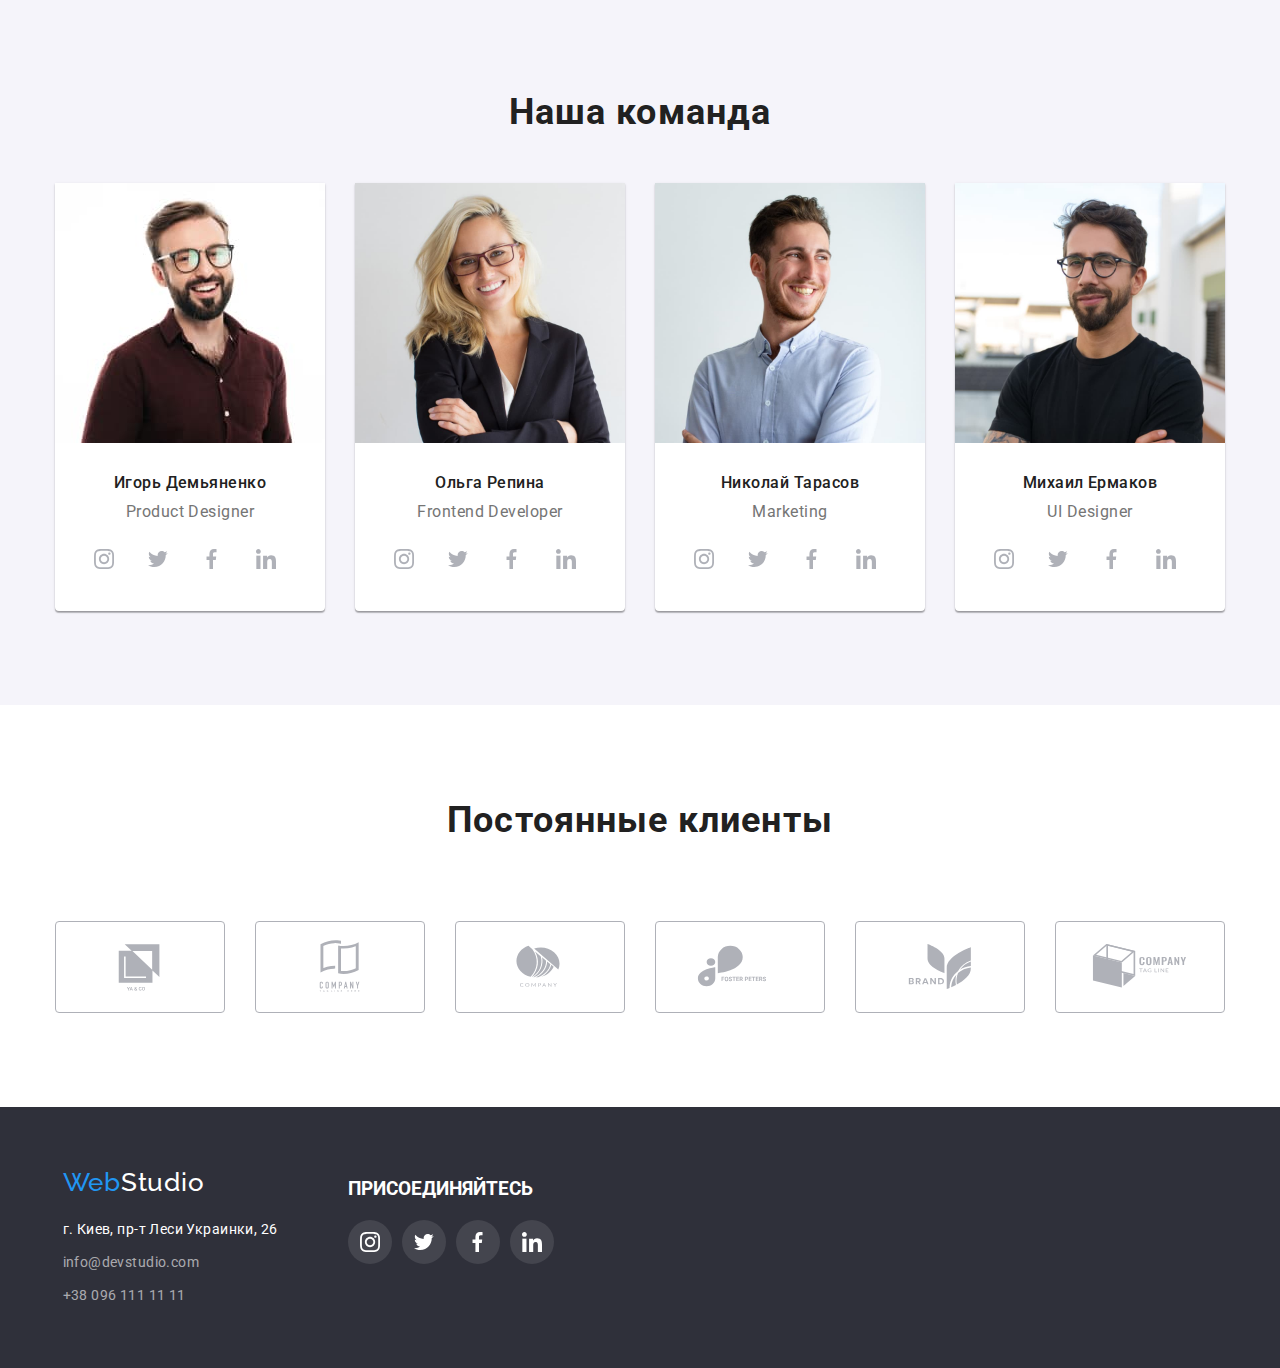
==== commit 0ff9cf2b: "Update index.html" ====
--- a/index.html
+++ b/index.html
@@ -189,7 +189,7 @@
 											target="_blank"
 											rel="nofollow noreferrer noopener"
 										>
-											<svg class="icon-icon">
+											<svg class="icon-icon" width="20" height="20">
 												<use
 													href="./images/symbol-defs-use.svg#icon-instagram"
 												></use>
@@ -203,7 +203,7 @@
 											target="_blank"
 											rel="nofollow noreferrer noopener"
 										>
-											<svg class="icon-icon">
+											<svg class="icon-icon" width="20" height="16.25">
 												<use
 													href="./images/symbol-defs-use.svg#icon-twitter"
 												></use>
@@ -217,7 +217,7 @@
 											target="_blank"
 											rel="nofollow noreferrer noopener"
 										>
-											<svg class="icon-icon">
+											<svg class="icon-icon" width="10" height="20">
 												<use
 													href="./images/symbol-defs-use.svg#icon-facebook"
 												></use>
@@ -231,7 +231,7 @@
 											target="_blank"
 											rel="nofollow noreferrer noopener"
 										>
-											<svg class="icon-icon">
+											<svg class="icon-icon" width="20" height="70">
 												<use
 													href="./images/symbol-defs-use.svg#icon-linkedin"
 												></use>
@@ -331,7 +331,7 @@
 											target="_blank"
 											rel="nofollow noreferrer noopener"
 										>
-											<svg class="icon-icon">
+											<svg class="icon-icon" width="20" height="20">
 												<use
 													href="./images/symbol-defs-use.svg#icon-instagram"
 												></use>
@@ -345,7 +345,7 @@
 											target="_blank"
 											rel="nofollow noreferrer noopener"
 										>
-											<svg class="icon-icon">
+											<svg class="icon-icon" width="20" height="16.25">
 												<use
 													href="./images/symbol-defs-use.svg#icon-twitter"
 												></use>
@@ -359,7 +359,7 @@
 											target="_blank"
 											rel="nofollow noreferrer noopener"
 										>
-											<svg class="icon-icon">
+											<svg class="icon-icon" width="10" height="20">
 												<use
 													href="./images/symbol-defs-use.svg#icon-facebook"
 												></use>
@@ -373,7 +373,7 @@
 											target="_blank"
 											rel="nofollow noreferrer noopener"
 										>
-											<svg class="icon-icon">
+											<svg class="icon-icon" width="20" height="20">
 												<use
 													href="./images/symbol-defs-use.svg#icon-linkedin"
 												></use>
@@ -402,7 +402,7 @@
 											target="_blank"
 											rel="nofollow noreferrer noopener"
 										>
-											<svg class="icon-icon">
+											<svg class="icon-icon" width="20" height="20">
 												<use
 													href="./images/symbol-defs-use.svg#icon-instagram"
 												></use>
@@ -416,7 +416,7 @@
 											target="_blank"
 											rel="nofollow noreferrer noopener"
 										>
-											<svg class="icon-icon">
+											<svg class="icon-icon" width="20" height="16.25">
 												<use
 													href="./images/symbol-defs-use.svg#icon-twitter"
 												></use>
@@ -430,7 +430,7 @@
 											target="_blank"
 											rel="nofollow noreferrer noopener"
 										>
-											<svg class="icon-icon">
+											<svg class="icon-icon" width="10" height="20">
 												<use
 													href="./images/symbol-defs-use.svg#icon-facebook"
 												></use>
@@ -444,7 +444,7 @@
 											target="_blank"
 											rel="nofollow noreferrer noopener"
 										>
-											<svg class="icon-icon">
+											<svg class="icon-icon" width="20" height="20">
 												<use
 													href="./images/symbol-defs-use.svg#icon-linkedin"
 												></use>
@@ -469,7 +469,7 @@
 							target="_blank"
 							rel="nofollow noreferrer noopener"
 						>
-							<svg class="clients-icon">
+							<svg class="clients-icon" width="106" height="60">
 								<use href="./images/symbol-defs-use.svg#icon-Logocomp1"></use>
 							</svg>
 						</a>
@@ -481,7 +481,7 @@
 							target="_blank"
 							rel="nofollow noreferrer noopener"
 						>
-							<svg class="clients-icon">
+							<svg class="clients-icon" width="106" height="60">
 								<use href="./images/symbol-defs-use.svg#icon-Logocomp2"></use>
 							</svg>
 						</a>
@@ -493,7 +493,7 @@
 							target="_blank"
 							rel="nofollow noreferrer noopener"
 						>
-							<svg class="clients-icon">
+							<svg class="clients-icon" width="106" height="60">
 								<use href="./images/symbol-defs-use.svg#icon-Logocomp3"></use>
 							</svg>
 						</a>
@@ -505,7 +505,7 @@
 							target="_blank"
 							rel="nofollow noreferrer noopener"
 						>
-							<svg class="clients-icon">
+							<svg class="clients-icon" width="106" height="60">
 								<use href="./images/symbol-defs-use.svg#icon-Logocomp4"></use>
 							</svg>
 						</a>
@@ -517,7 +517,7 @@
 							target="_blank"
 							rel="nofollow noreferrer noopener"
 						>
-							<svg class="clients-icon">
+							<svg class="clients-icon" width="106" height="60">
 								<use href="./images/symbol-defs-use.svg#icon-Logocomp5"></use>
 							</svg>
 						</a>
@@ -529,7 +529,7 @@
 							target="_blank"
 							rel="nofollow noreferrer noopener"
 						>
-							<svg class="clients-icon">
+							<svg class="clients-icon" width="106" height="60">
 								<use href="./images/symbol-defs-use.svg#icon-Logocomp6"></use>
 							</svg>
 						</a>
@@ -571,7 +571,7 @@
 								target="_blank"
 								rel="nofollow noreferrer noopener"
 							>
-								<svg class="icon-icon">
+								<svg class="icon-icon" width="20" height="20">
 									<use href="./images/symbol-defs-use.svg#icon-instagram"></use>
 								</svg>
 							</a>
@@ -583,7 +583,7 @@
 								target="_blank"
 								rel="nofollow noreferrer noopener"
 							>
-								<svg class="icon-icon">
+								<svg class="icon-icon" width="20" height="16.25">
 									<use href="./images/symbol-defs-use.svg#icon-twitter"></use>
 								</svg>
 							</a>
@@ -595,7 +595,7 @@
 								target="_blank"
 								rel="nofollow noreferrer noopener"
 							>
-								<svg class="icon-icon">
+								<svg class="icon-icon" width="10" height="20">
 									<use href="./images/symbol-defs-use.svg#icon-facebook"></use>
 								</svg>
 							</a>
@@ -607,7 +607,7 @@
 								target="_blank"
 								rel="nofollow noreferrer noopener"
 							>
-								<svg class="icon-icon">
+								<svg class="icon-icon" width="20" height="20">
 									<use href="./images/symbol-defs-use.svg#icon-linkedin"></use>
 								</svg>
 							</a>
--- a/css/styles.css
+++ b/css/styles.css
@@ -82,7 +82,6 @@
 
 .contact-nav {
 	display: flex;
-	flex-direction: row;
 	margin-left: auto;
 	padding-left: 0;
 	padding-right: 15px;
@@ -93,15 +92,11 @@
 	margin-left: 93px;
 }
 
-.contact-nav .item {
+.contact-nav > .item {
 	padding-top: 32px;
 	padding-bottom: 32px;
-}
-
-.mail,
-.phone {
-	padding-top: 32px;
-	padding-bottom: 32px;
+	display: inline-flex;
+	align-items: center;
 }
 
 .site-nav {
@@ -193,6 +188,14 @@
 	font-size: 14px;
 	line-height: 1.14;
 	letter-spacing: 0.02em;
+
+	align-items: center;
+	display: flex;
+}
+
+.icon-footer {
+	margin-right: 10px;
+	fill: currentColor;
 }
 
 /* hero */
@@ -204,9 +207,24 @@
 }
 
 .predecisions {
+	margin-left: auto;
+	margin-right: auto;
 	background-color: var(--accent-backgroung);
+
+	background-image: linear-gradient(
+			to right,
+			rgba(47, 48, 58, 0.4),
+			rgba(47, 48, 58, 0.4)
+		),
+		url("../images/command.jpg");
+
+	background-repeat: no-repeat;
+	background-position: center;
 	padding-top: 200px;
 	padding-bottom: 200px;
+	background-size: cover;
+
+	max-width: 1600px;
 }
 
 .main-section {
@@ -311,7 +329,7 @@
 .paragraph-employee {
 	color: var(--additional-text-color);
 	font-weight: var(--additional-font-weight);
-	margin-bottom: 0;
+	margin-bottom: 16px;
 }
 
 .employee-card .item {
@@ -323,6 +341,7 @@
 	border-radius: 0px 0px 4px 4px;
 
 	flex-basis: calc(100% / 3 - 30px);
+	background-color: var(--accent-color-two);
 }
 
 .employee-card {
@@ -332,6 +351,100 @@
 	margin-top: calc(-1 * var(--cards-gap));
 
 	margin-left: calc(-1 * var(--cards-gap));
+}
+
+.icon-list {
+	list-style: none;
+	display: flex;
+	padding: 0;
+	margin: 0;
+	justify-content: center;
+}
+
+.icon-general:last-child {
+	margin-right: 0;
+}
+
+.social-link {
+	display: flex;
+	align-items: center;
+	justify-content: center;
+	width: 44px;
+	height: 44px;
+	color: #afb1b8;
+	background-color: transparent;
+	margin-right: 10px;
+	border-radius: 50%;
+}
+
+.social-link:hover {
+	background-color: var(--accent-color);
+	color: var(--accent-color-two);
+}
+
+.icon-icon {
+	width: 20px;
+	height: 20px;
+	fill: currentColor;
+}
+
+/*  Our clients */
+
+.clients-list {
+  width: 1200px;
+	list-style: none;
+	display: flex;
+	padding: 0 32px;
+	margin: 0;
+	justify-content: center;
+
+	margin-left: auto;
+  margin-right: auto;
+
+	padding-left: 15px;
+	padding-right: 15px;
+
+	flex-wrap: wrap;
+}
+
+.clients-general {
+	flex-basis: calc(100% / 6 - 30px);
+	margin-left: var(--cards-gap);
+	margin-top: var(--cards-gap);
+}
+
+.clients-general:nth-child(6n+1) {
+  margin-left: 0;
+}
+
+
+
+.clients-item {
+	width: 170px;
+	height: 92px;
+	border: 1px solid #afb1b8;
+	border-radius: 4px;
+	display: flex;
+	align-items: center;
+	justify-content: center;
+	color: #afb1b8;
+}
+
+
+/* 
+.clients-general {
+	margin-right: 30px;
+} */
+
+.clients-item:hover {
+	color: #2196f3;
+	border: 1px solid #2196f3;
+}
+
+.clients-icon {
+	width: 106px;
+	height: 60px;
+	fill: currentColor;
 }
 
 /* footer main-page */
@@ -343,7 +456,6 @@
 	padding-bottom: 60px;
 	padding-left: 15px;
 	margin: 0;
-	/* min-width: 1200px; */
 }
 
 .footer a.web-studio {
@@ -354,6 +466,35 @@
 
 .footer-main {
 	padding-left: 0;
+}
+
+.footer-left-info {
+	margin-right: 70px;
+}
+
+.footer-center-info {
+	padding-top: 12px;
+	padding-bottom: 40px;
+}
+
+.footer-center-info > .icon-list > .icon-general > .social-link {
+	color: var(--accent-color-two);
+	background-color: rgba(255, 255, 255, 0.1);
+}
+
+.footer-center-info > .icon-list > .icon-general > .social-link:hover {
+	background-color: #2196f3;
+}
+
+.footer-invitation {
+	text-transform: uppercase;
+	color: var(--accent-color-two);
+	margin-top: 0;
+	margin-bottom: 20px;
+}
+
+.positioning {
+	display: flex;
 }
 
 /* portfolio */
@@ -393,6 +534,25 @@
 	margin-left: var(--cards-gap);
 	margin-top: var(--cards-gap);
 }
+/* 
+.filter-cards .item:hover,
+.filter-cards .item:focus {
+	box-shadow: 0px 1px 1px rgba(0, 0, 0, 0.12), 0px 4px 4px rgba(0, 0, 0, 0.06),
+		1px 4px 6px rgba(0, 0, 0, 0.16);
+	cursor: pointer;
+} */
+
+.item-link {
+  width: 100%;
+  height: 100%;
+  display: block;
+}
+
+.item-link:hover {
+  	box-shadow: 0px 1px 1px rgba(0, 0, 0, 0.12), 0px 4px 4px rgba(0, 0, 0, 0.06),
+		1px 4px 6px rgba(0, 0, 0, 0.16);
+}
+
 
 .button-background {
 	color: var(--accent-color-two);
@@ -455,7 +615,18 @@
 
 	margin-top: 0;
 	margin-bottom: 10px;
-	/* margin-left: 24px; */
+}
+
+.icon-item {
+	display: flex;
+	height: 120px;
+
+	margin-bottom: 30px;
+
+	background-color: var(--accent-button-backgroung);
+	border-radius: 4px;
+	justify-content: center;
+	align-items: center;
 }
 
 .item-bottom-port {
@@ -493,6 +664,7 @@
 	line-height: 2;
 	letter-spacing: 0.06em;
 	margin-top: 0;
+	margin-bottom: 4px;
 }
 
 .portfolio .paragraph {
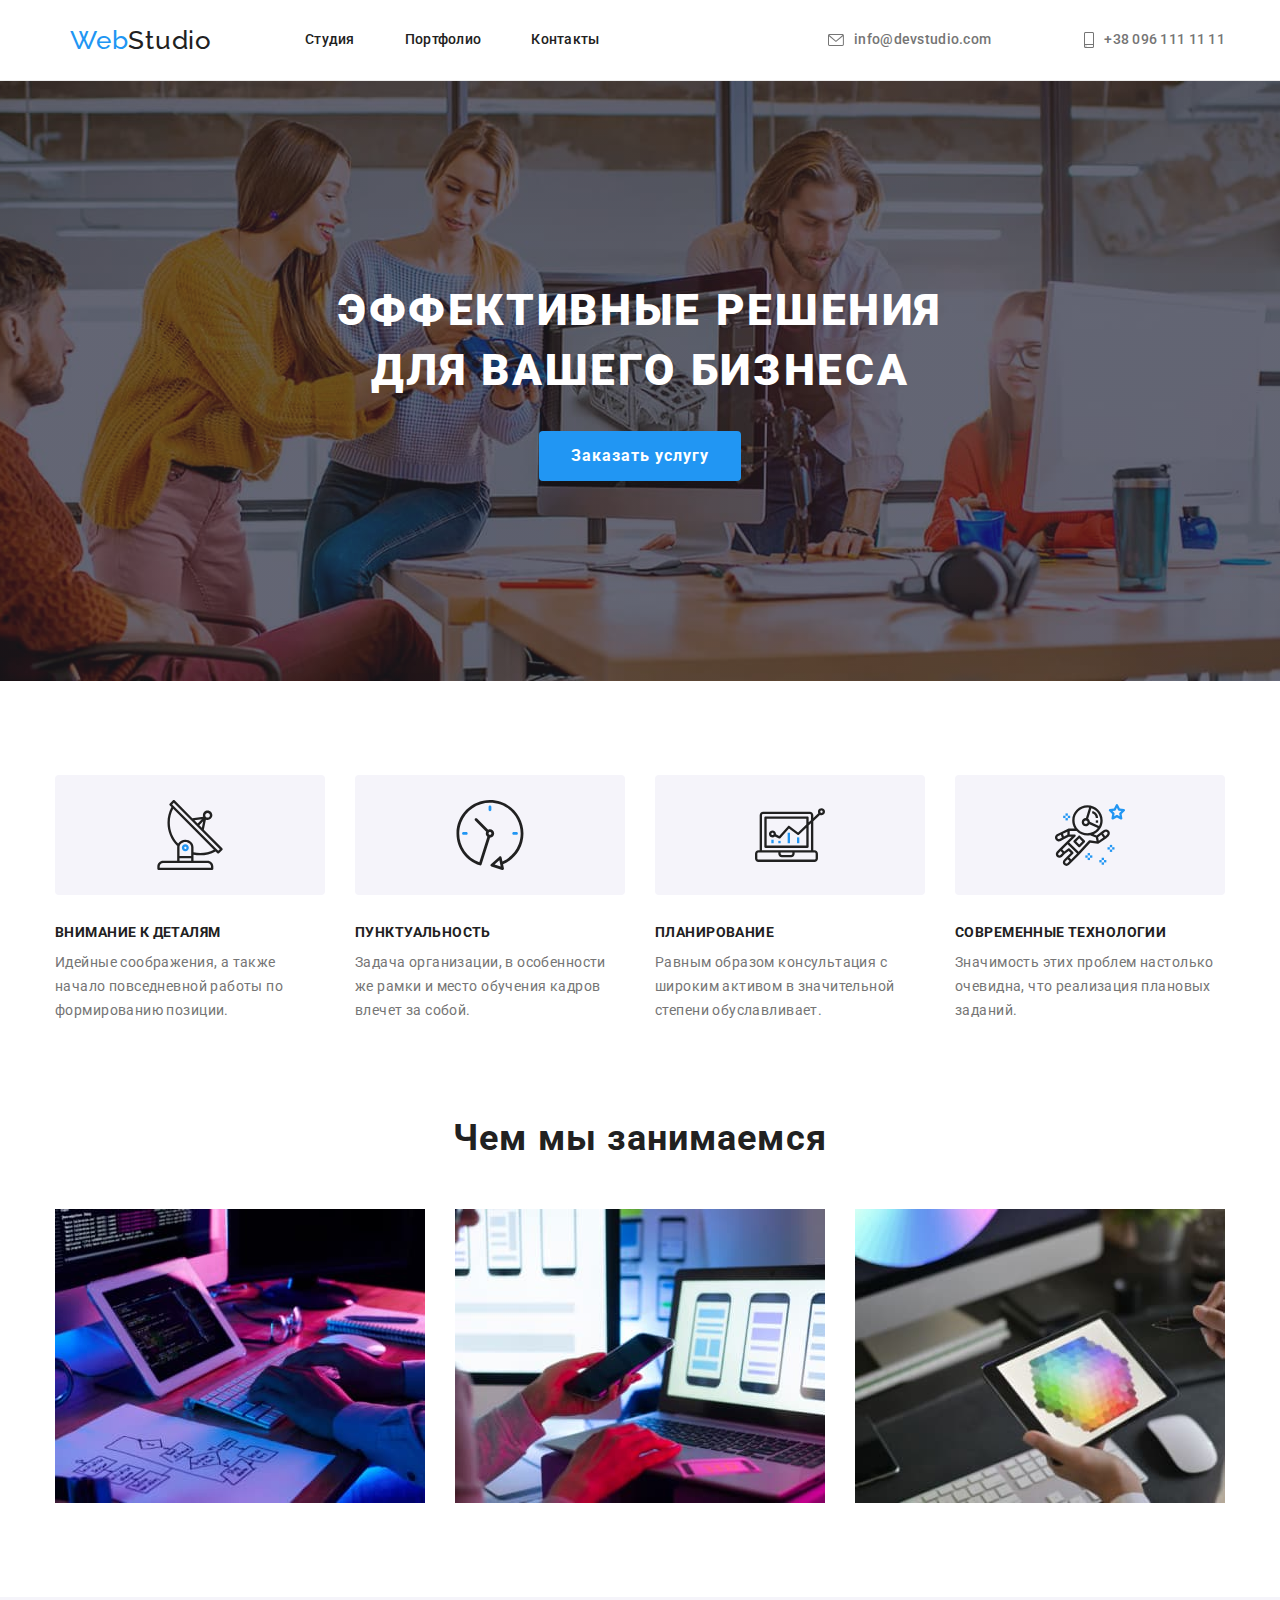
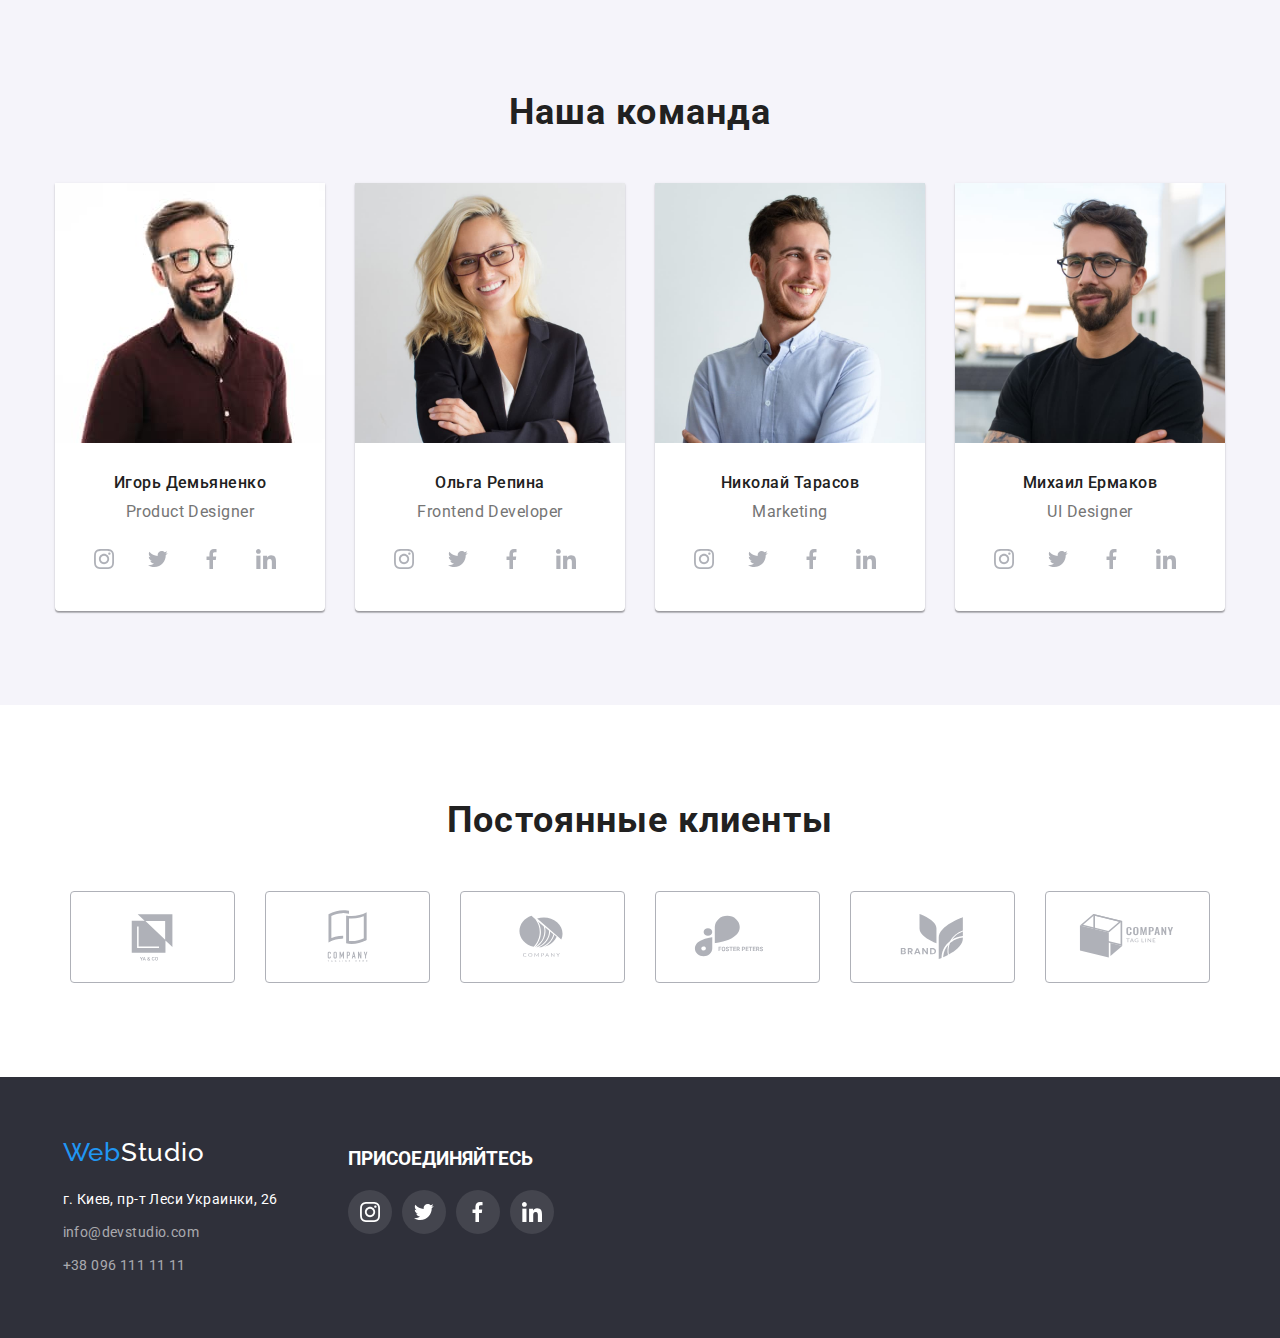
==== commit d4950dd5: "Update index.html" ====
--- a/index.html
+++ b/index.html
@@ -45,7 +45,7 @@
 					<li class="item">
 						<a href="mailto:info@devstudio.com" class="mail">
 							<svg class="icon-footer" width="16" height="12">
-								<use href="./images/symbol-defs-use.svg#icon-envelope"></use>
+								<use href="./images/icons.svg#icon-envelope"></use>
 							</svg>
 							info@devstudio.com</a
 						>
@@ -53,7 +53,7 @@
 					<li class="item">
 						<a href="tel:+380961111111" class="phone">
 							<svg class="icon-footer" width="10" height="16">
-								<use href="./images/symbol-defs-use.svg#icon-smartphone"></use>
+								<use href="./images/icons.svg#icon-smartphone"></use>
 							</svg>
 							+38 096 111 11 11</a
 						>
@@ -80,7 +80,7 @@
 						<li class="item">
 							<div class="icon-item">
 								<svg class="" width="70" height="70">
-									<use href="./images/symbol-defs-use.svg#icon-antenna"></use>
+									<use href="./images/icons.svg#icon-antenna"></use>
 								</svg>
 							</div>
 
@@ -93,7 +93,7 @@
 						<li class="item">
 							<div class="icon-item">
 								<svg class="" width="70" height="70">
-									<use href="./images/symbol-defs-use.svg#icon-clock"></use>
+									<use href="./images/icons.svg#icon-clock"></use>
 								</svg>
 							</div>
 							<h3 class="advantages-title">Пунктуальность</h3>
@@ -105,7 +105,7 @@
 						<li class="item">
 							<div class="icon-item">
 								<svg class="" width="70" height="70">
-									<use href="./images/symbol-defs-use.svg#icon-diagram"></use>
+									<use href="./images/icons.svg#icon-diagram"></use>
 								</svg>
 							</div>
 							<h3 class="advantages-title">Планирование</h3>
@@ -117,7 +117,7 @@
 						<li class="item">
 							<div class="icon-item">
 								<svg class="" width="70" height="70">
-									<use href="./images/symbol-defs-use.svg#icon-astronaut"></use>
+									<use href="./images/icons.svg#icon-astronaut"></use>
 								</svg>
 							</div>
 							<h3 class="advantages-title">Современные технологии</h3>
@@ -191,7 +191,7 @@
 										>
 											<svg class="icon-icon" width="20" height="20">
 												<use
-													href="./images/symbol-defs-use.svg#icon-instagram"
+													href="./images/icons.svg#icon-instagram"
 												></use>
 											</svg>
 										</a>
@@ -205,7 +205,7 @@
 										>
 											<svg class="icon-icon" width="20" height="16.25">
 												<use
-													href="./images/symbol-defs-use.svg#icon-twitter"
+													href="./images/icons.svg#icon-twitter"
 												></use>
 											</svg>
 										</a>
@@ -219,7 +219,7 @@
 										>
 											<svg class="icon-icon" width="10" height="20">
 												<use
-													href="./images/symbol-defs-use.svg#icon-facebook"
+													href="./images/icons.svg#icon-facebook"
 												></use>
 											</svg>
 										</a>
@@ -233,7 +233,7 @@
 										>
 											<svg class="icon-icon" width="20" height="70">
 												<use
-													href="./images/symbol-defs-use.svg#icon-linkedin"
+													href="./images/icons.svg#icon-linkedin"
 												></use>
 											</svg>
 										</a>
@@ -262,7 +262,7 @@
 										>
 											<svg class="icon-icon">
 												<use
-													href="./images/symbol-defs-use.svg#icon-instagram"
+													href="./images/icons.svg#icon-instagram"
 												></use>
 											</svg>
 										</a>
@@ -276,7 +276,7 @@
 										>
 											<svg class="icon-icon">
 												<use
-													href="./images/symbol-defs-use.svg#icon-twitter"
+													href="./images/icons.svg#icon-twitter"
 												></use>
 											</svg>
 										</a>
@@ -290,7 +290,7 @@
 										>
 											<svg class="icon-icon">
 												<use
-													href="./images/symbol-defs-use.svg#icon-facebook"
+													href="./images/icons.svg#icon-facebook"
 												></use>
 											</svg>
 										</a>
@@ -304,7 +304,7 @@
 										>
 											<svg class="icon-icon">
 												<use
-													href="./images/symbol-defs-use.svg#icon-linkedin"
+													href="./images/icons.svg#icon-linkedin"
 												></use>
 											</svg>
 										</a>
@@ -333,7 +333,7 @@
 										>
 											<svg class="icon-icon" width="20" height="20">
 												<use
-													href="./images/symbol-defs-use.svg#icon-instagram"
+													href="./images/icons.svg#icon-instagram"
 												></use>
 											</svg>
 										</a>
@@ -347,7 +347,7 @@
 										>
 											<svg class="icon-icon" width="20" height="16.25">
 												<use
-													href="./images/symbol-defs-use.svg#icon-twitter"
+													href="./images/icons.svg#icon-twitter"
 												></use>
 											</svg>
 										</a>
@@ -361,7 +361,7 @@
 										>
 											<svg class="icon-icon" width="10" height="20">
 												<use
-													href="./images/symbol-defs-use.svg#icon-facebook"
+													href="./images/icons.svg#icon-facebook"
 												></use>
 											</svg>
 										</a>
@@ -375,7 +375,7 @@
 										>
 											<svg class="icon-icon" width="20" height="20">
 												<use
-													href="./images/symbol-defs-use.svg#icon-linkedin"
+													href="./images/icons.svg#icon-linkedin"
 												></use>
 											</svg>
 										</a>
@@ -404,7 +404,7 @@
 										>
 											<svg class="icon-icon" width="20" height="20">
 												<use
-													href="./images/symbol-defs-use.svg#icon-instagram"
+													href="./images/icons.svg#icon-instagram"
 												></use>
 											</svg>
 										</a>
@@ -418,7 +418,7 @@
 										>
 											<svg class="icon-icon" width="20" height="16.25">
 												<use
-													href="./images/symbol-defs-use.svg#icon-twitter"
+													href="./images/icons.svg#icon-twitter"
 												></use>
 											</svg>
 										</a>
@@ -432,7 +432,7 @@
 										>
 											<svg class="icon-icon" width="10" height="20">
 												<use
-													href="./images/symbol-defs-use.svg#icon-facebook"
+													href="./images/icons.svg#icon-facebook"
 												></use>
 											</svg>
 										</a>
@@ -446,7 +446,7 @@
 										>
 											<svg class="icon-icon" width="20" height="20">
 												<use
-													href="./images/symbol-defs-use.svg#icon-linkedin"
+													href="./images/icons.svg#icon-linkedin"
 												></use>
 											</svg>
 										</a>
@@ -460,6 +460,7 @@
 
 			<!-- Our clients -->
 			<section class="section">
+        <div class="container">
 				<h2 class="section-title">Постоянные клиенты</h2>
 				<ul class="clients-list">
 					<li class="clients-general">
@@ -470,7 +471,7 @@
 							rel="nofollow noreferrer noopener"
 						>
 							<svg class="clients-icon" width="106" height="60">
-								<use href="./images/symbol-defs-use.svg#icon-Logocomp1"></use>
+								<use href="./images/icons.svg#icon-Logocomp1"></use>
 							</svg>
 						</a>
 					</li>
@@ -482,7 +483,7 @@
 							rel="nofollow noreferrer noopener"
 						>
 							<svg class="clients-icon" width="106" height="60">
-								<use href="./images/symbol-defs-use.svg#icon-Logocomp2"></use>
+								<use href="./images/icons.svg#icon-Logocomp2"></use>
 							</svg>
 						</a>
 					</li>
@@ -494,7 +495,7 @@
 							rel="nofollow noreferrer noopener"
 						>
 							<svg class="clients-icon" width="106" height="60">
-								<use href="./images/symbol-defs-use.svg#icon-Logocomp3"></use>
+								<use href="./images/icons.svg#icon-Logocomp3"></use>
 							</svg>
 						</a>
 					</li>
@@ -506,7 +507,7 @@
 							rel="nofollow noreferrer noopener"
 						>
 							<svg class="clients-icon" width="106" height="60">
-								<use href="./images/symbol-defs-use.svg#icon-Logocomp4"></use>
+								<use href="./images/icons.svg#icon-Logocomp4"></use>
 							</svg>
 						</a>
 					</li>
@@ -518,7 +519,7 @@
 							rel="nofollow noreferrer noopener"
 						>
 							<svg class="clients-icon" width="106" height="60">
-								<use href="./images/symbol-defs-use.svg#icon-Logocomp5"></use>
+								<use href="./images/icons.svg#icon-Logocomp5"></use>
 							</svg>
 						</a>
 					</li>
@@ -530,11 +531,12 @@
 							rel="nofollow noreferrer noopener"
 						>
 							<svg class="clients-icon" width="106" height="60">
-								<use href="./images/symbol-defs-use.svg#icon-Logocomp6"></use>
+								<use href="./images/icons.svg#icon-Logocomp6"></use>
 							</svg>
 						</a>
 					</li>
 				</ul>
+        </div>
 			</section>
 		</main>
 
@@ -572,7 +574,7 @@
 								rel="nofollow noreferrer noopener"
 							>
 								<svg class="icon-icon" width="20" height="20">
-									<use href="./images/symbol-defs-use.svg#icon-instagram"></use>
+									<use href="./images/icons.svg#icon-instagram"></use>
 								</svg>
 							</a>
 						</li>
@@ -584,7 +586,7 @@
 								rel="nofollow noreferrer noopener"
 							>
 								<svg class="icon-icon" width="20" height="16.25">
-									<use href="./images/symbol-defs-use.svg#icon-twitter"></use>
+									<use href="./images/icons.svg#icon-twitter"></use>
 								</svg>
 							</a>
 						</li>
@@ -596,7 +598,7 @@
 								rel="nofollow noreferrer noopener"
 							>
 								<svg class="icon-icon" width="10" height="20">
-									<use href="./images/symbol-defs-use.svg#icon-facebook"></use>
+									<use href="./images/icons.svg#icon-facebook"></use>
 								</svg>
 							</a>
 						</li>
@@ -608,7 +610,7 @@
 								rel="nofollow noreferrer noopener"
 							>
 								<svg class="icon-icon" width="20" height="20">
-									<use href="./images/symbol-defs-use.svg#icon-linkedin"></use>
+									<use href="./images/icons.svg#icon-linkedin"></use>
 								</svg>
 							</a>
 						</li>
--- a/css/styles.css
+++ b/css/styles.css
@@ -391,15 +391,15 @@
 /*  Our clients */
 
 .clients-list {
-  width: 1200px;
 	list-style: none;
 	display: flex;
-	padding: 0 32px;
 	margin: 0;
 	justify-content: center;
 
 	margin-left: auto;
-  margin-right: auto;
+	margin-right: auto;
+
+  margin-top: calc(-1 * var(--cards-gap));
 
 	padding-left: 15px;
 	padding-right: 15px;
@@ -413,14 +413,11 @@
 	margin-top: var(--cards-gap);
 }
 
-.clients-general:nth-child(6n+1) {
-  margin-left: 0;
-}
-
-
+.clients-general:nth-child(6n + 1) {
+	margin-left: 0;
+}
 
 .clients-item {
-	width: 170px;
 	height: 92px;
 	border: 1px solid #afb1b8;
 	border-radius: 4px;
@@ -429,7 +426,6 @@
 	justify-content: center;
 	color: #afb1b8;
 }
-
 
 /* 
 .clients-general {
@@ -534,25 +530,17 @@
 	margin-left: var(--cards-gap);
 	margin-top: var(--cards-gap);
 }
-/* 
-.filter-cards .item:hover,
-.filter-cards .item:focus {
+
+.item-link {
+	width: 100%;
+	height: 100%;
+	display: block;
+}
+
+.item-link:hover {
 	box-shadow: 0px 1px 1px rgba(0, 0, 0, 0.12), 0px 4px 4px rgba(0, 0, 0, 0.06),
 		1px 4px 6px rgba(0, 0, 0, 0.16);
-	cursor: pointer;
-} */
-
-.item-link {
-  width: 100%;
-  height: 100%;
-  display: block;
-}
-
-.item-link:hover {
-  	box-shadow: 0px 1px 1px rgba(0, 0, 0, 0.12), 0px 4px 4px rgba(0, 0, 0, 0.06),
-		1px 4px 6px rgba(0, 0, 0, 0.16);
-}
-
+}
 
 .button-background {
 	color: var(--accent-color-two);
